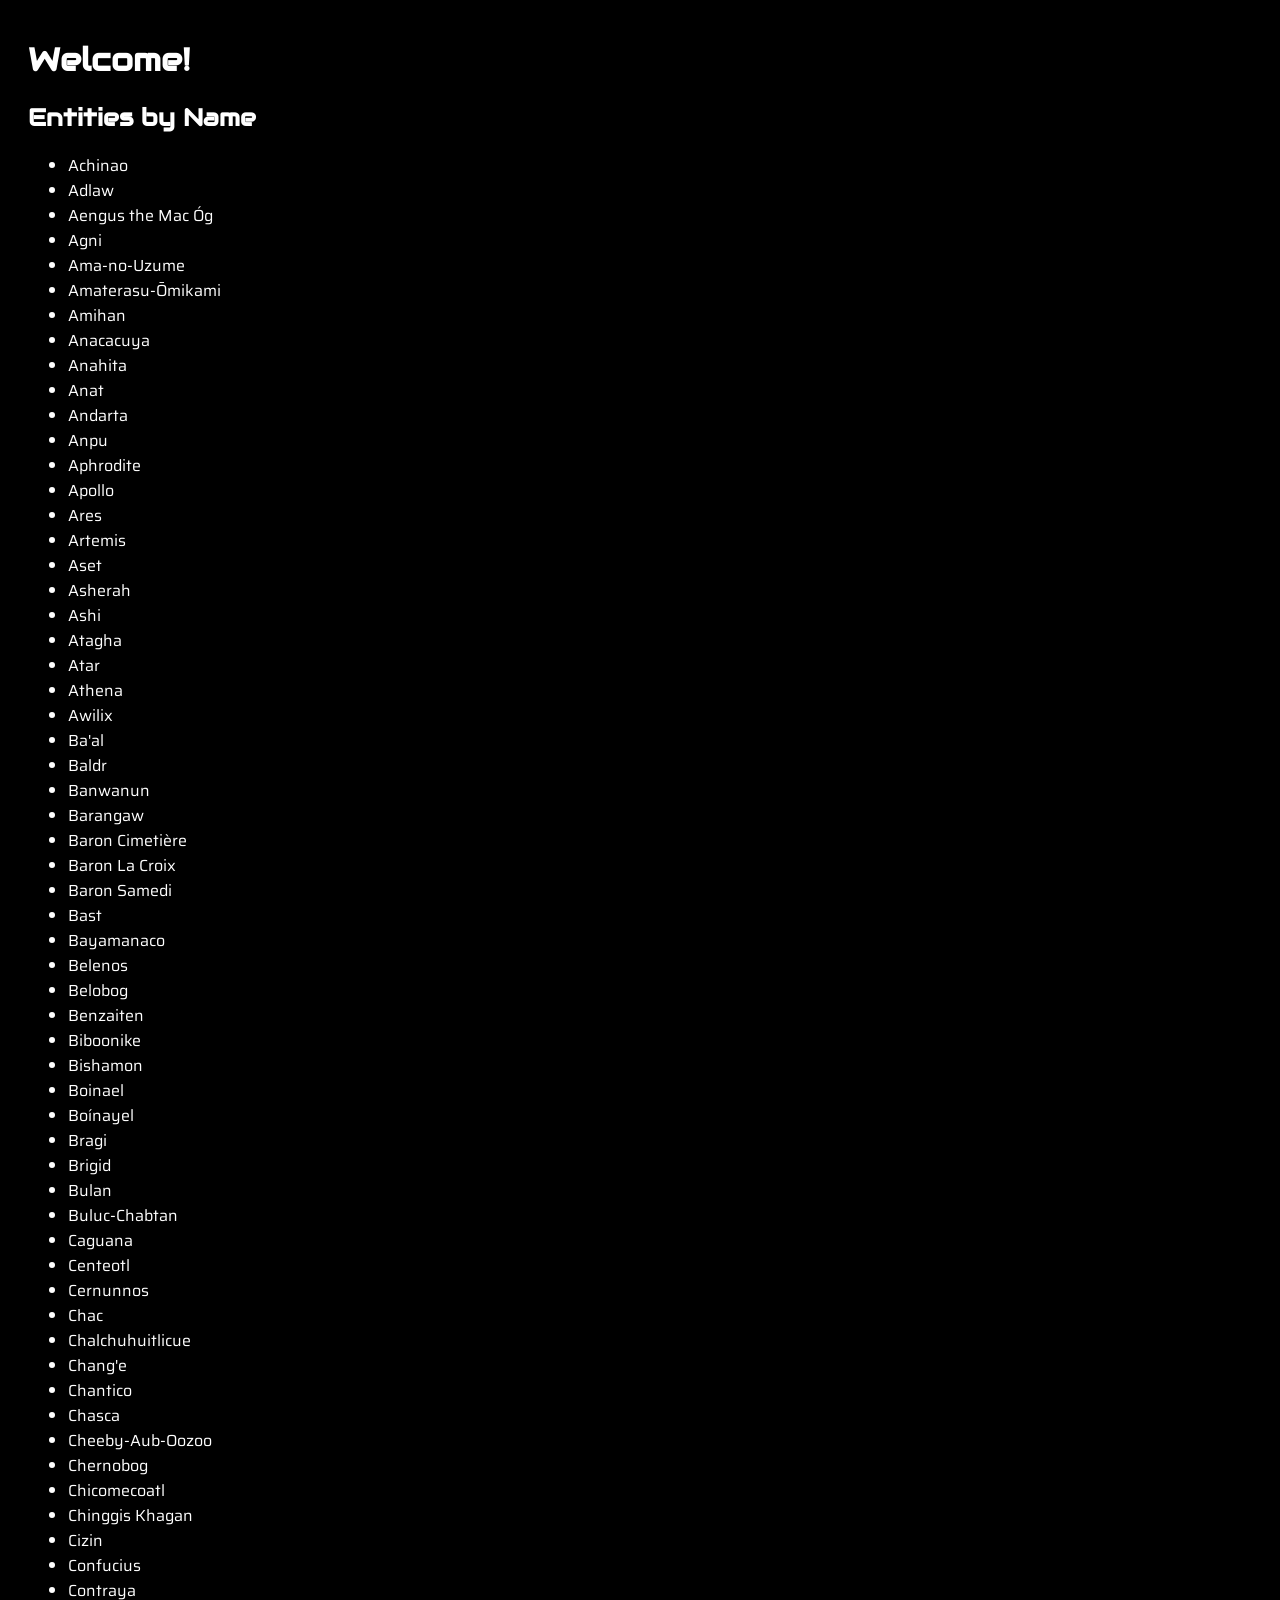
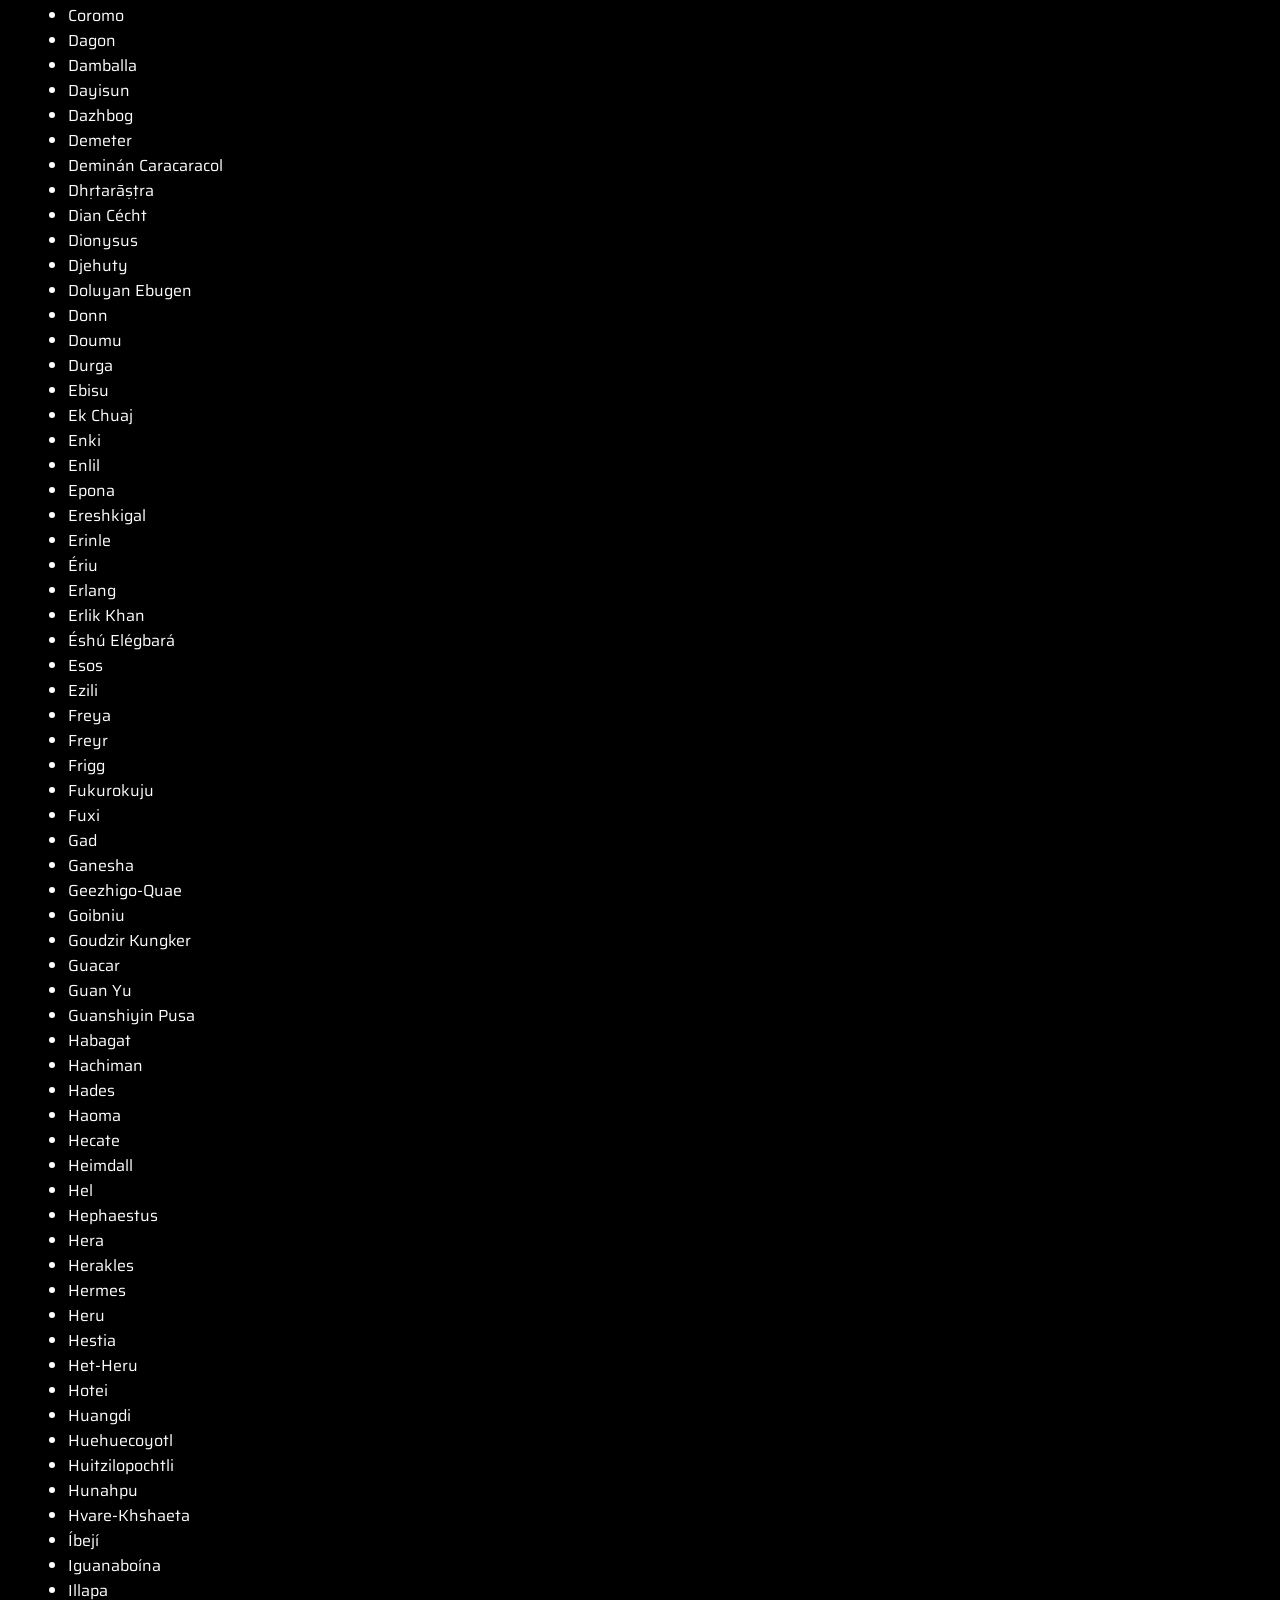
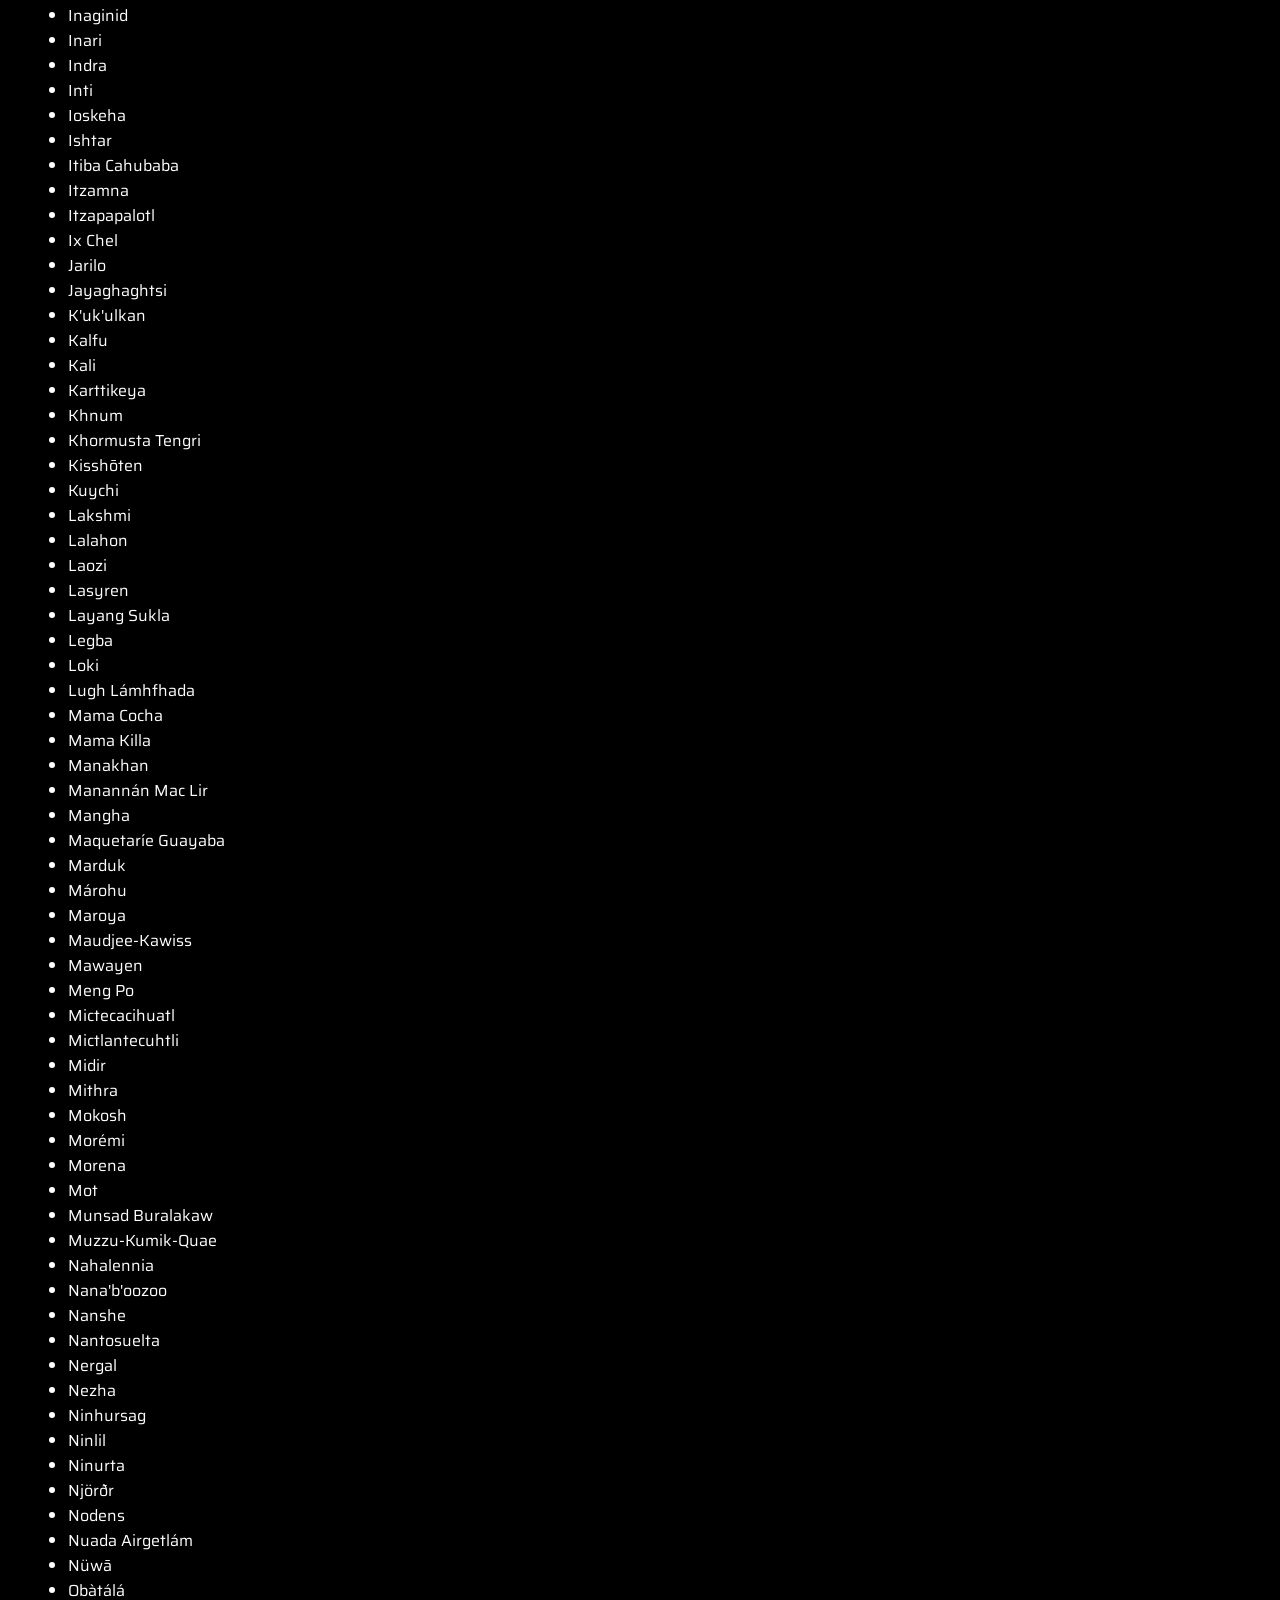
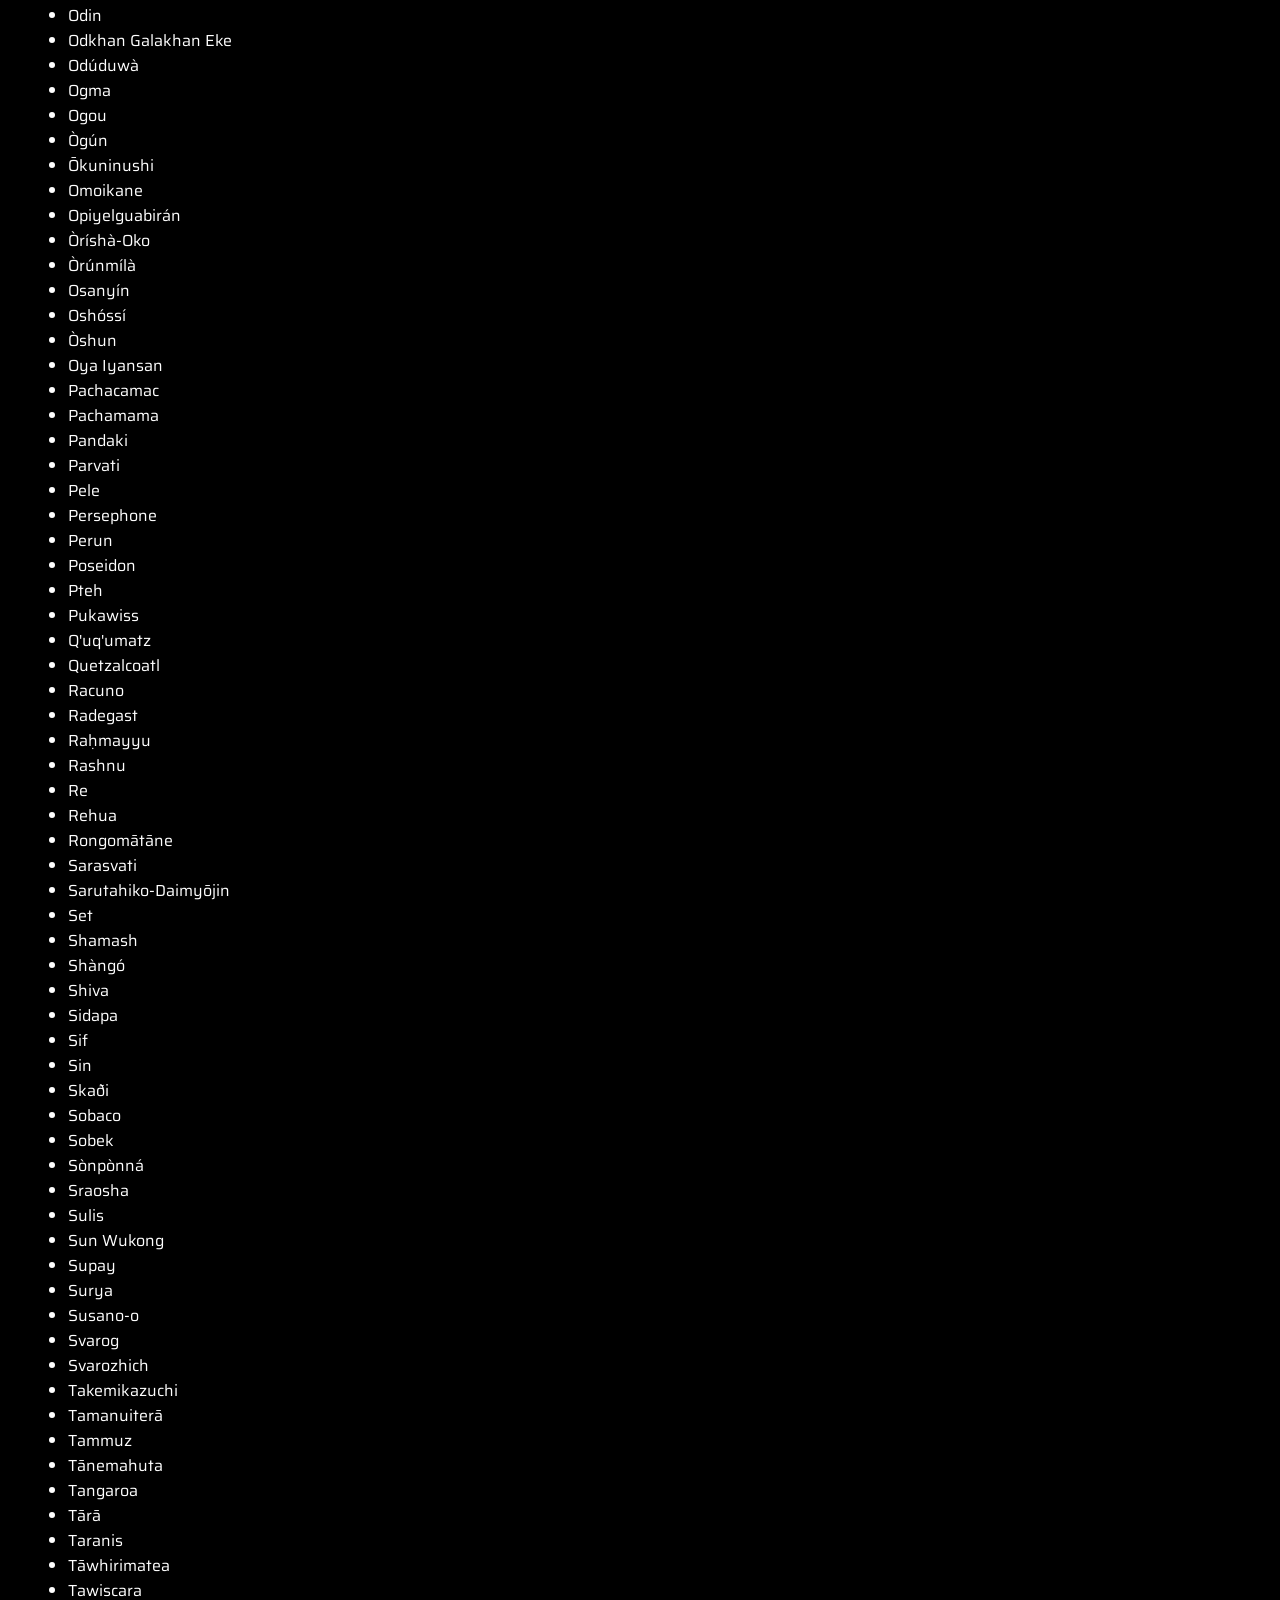
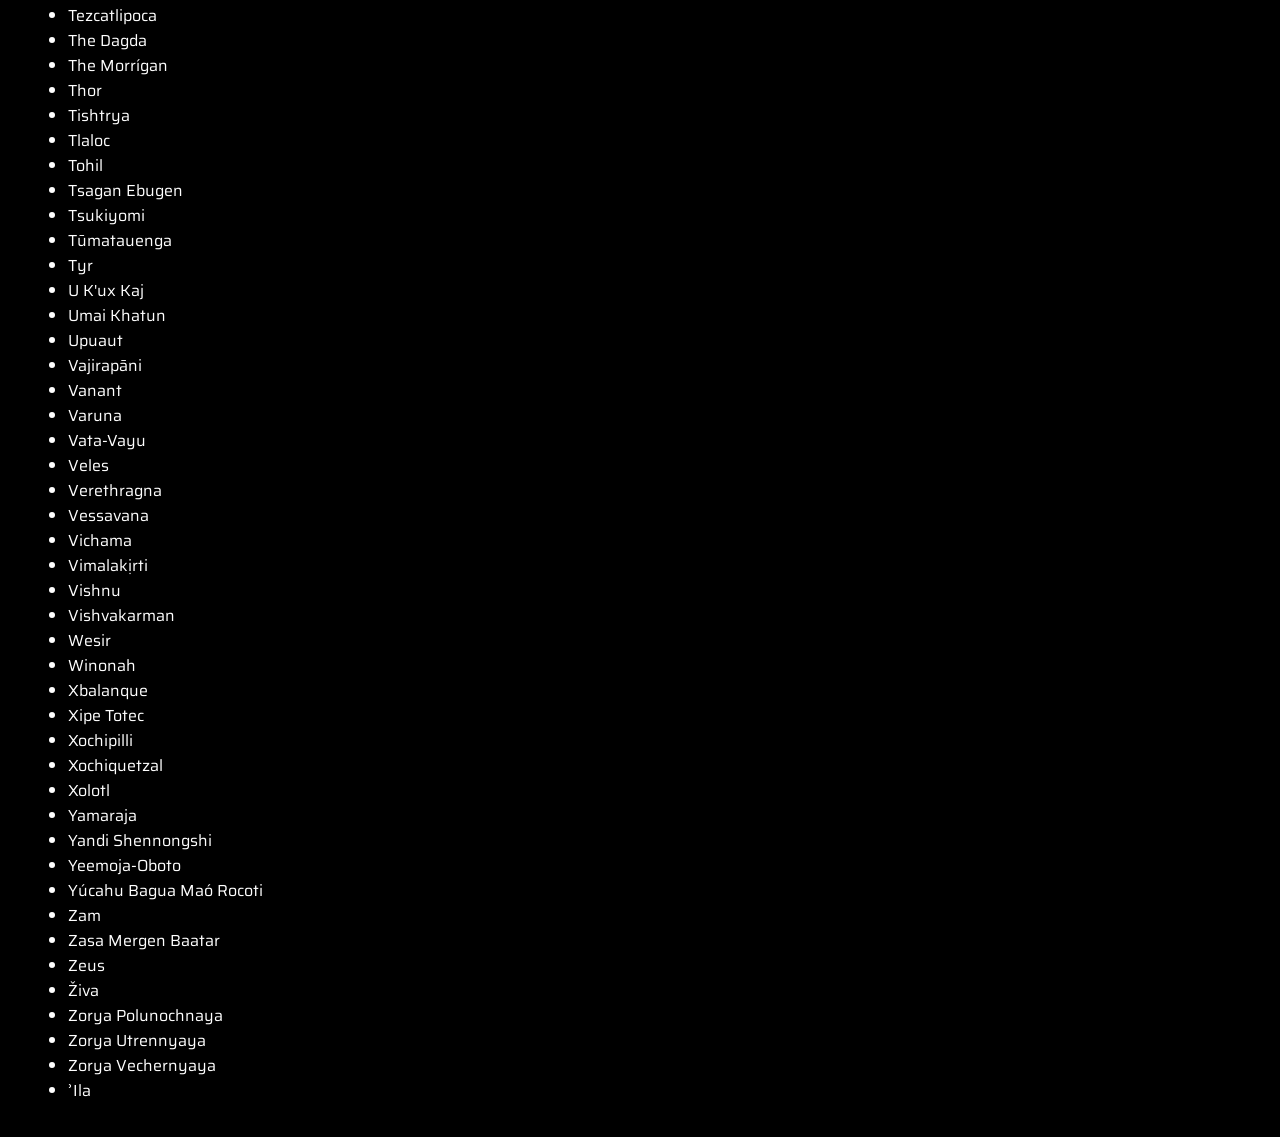
==== index.html @ d8a5d550 "Launch" ====
<!DOCTYPE html>
<html lang="en">

<head>
    <link rel="stylesheet" href="assets/css/styles.css">
    <meta charset="UTF-8">
    <meta name="viewport" content="width=device-width, initial-scale=1.0">
    <title>Example Wiki</title>
    <script type="module" src="assets/js/jquery.js"></script>
</head>

<body>
    <h1>Welcome!</h1>
    <h2>Entities by Name</h2>
    <ul id="nameList">Loading...</ul>
</body>
---- assets/css/styles.css ----
@import url('https://fonts.googleapis.com/css2?family=Audiowide&family=Saira:ital,wght@0,100..900;1,100..900&display=swap');

a {
  color: green;
}

a:hover {
  color: yellowgreen;
}

h1,
h2 {
  font-family: 'Audiowide', sans-serif;
}

body {
  background-color: black;
  color: white;
  font-family: 'Saira', sans-serif;
  padding: 10px 20px;
}

.tooltip {
  position: relative;
  display: inline;
  border-bottom: 1px dotted white;
  cursor: pointer;
}

.tooltiptext {
  visibility: hidden;
  width: 130px;
  background-color: black;
  color: white;
  text-align: center;
  padding: 5px 0;
  border-radius: 6px;
  position: absolute;
  z-index: 1;
}

.tooltip:hover .tooltiptext {
  visibility: visible;
}
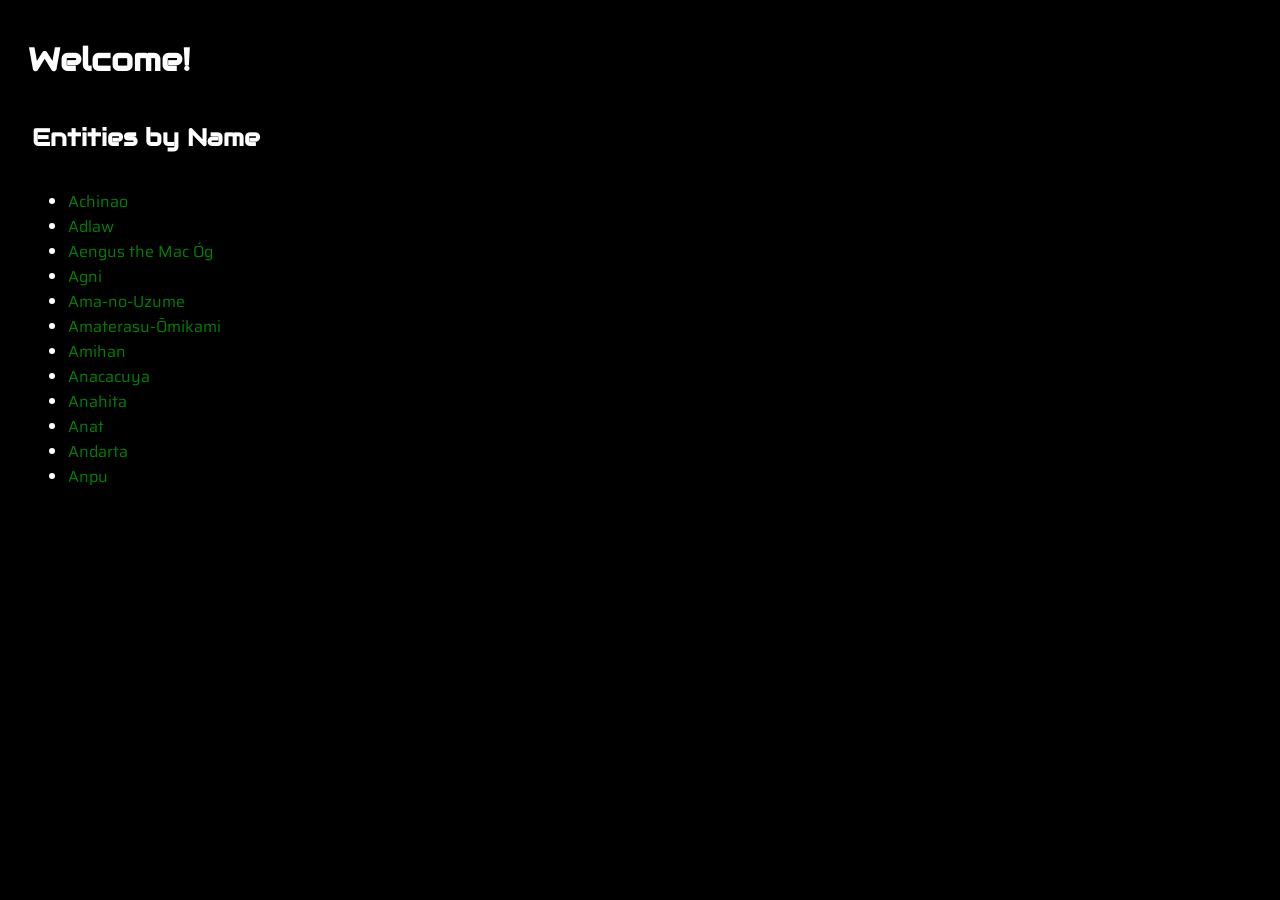
==== commit 6a1d1cd6: "a" ====
--- a/index.html
+++ b/index.html
@@ -2,15 +2,23 @@
 <html lang="en">
 
 <head>
-    <link rel="stylesheet" href="assets/css/styles.css">
+    <link rel="stylesheet" href="../assets/css/styles.css">
+    <link rel="stylesheet" href="https://cloudflare.com" crossorigin="anonymous" referrerpolicy="no-referrer" />
     <meta charset="UTF-8">
     <meta name="viewport" content="width=device-width, initial-scale=1.0">
     <title>Example Wiki</title>
-    <script type="module" src="assets/js/jquery.js"></script>
+    <script type="module" src="../assets/js/jquery.js"></script>
 </head>
 
 <body>
-    <h1>Welcome!</h1>
-    <h2>Entities by Name</h2>
-    <ul id="nameList">Loading...</ul>
+    <div>
+        <h1>Welcome!</h1>
+    </div>
+
+    <div class="flex-container">
+        <div class="scrollable-list">
+            <h2>Entities by Name</h2>
+            <ul id="name-list">Loading...</ul>
+        </div>
+    </div>
 </body>
--- a/assets/css/styles.css
+++ b/assets/css/styles.css
@@ -2,6 +2,7 @@
 
 a {
   color: green;
+  text-decoration: none;
 }
 
 a:hover {
@@ -19,6 +20,8 @@
   font-family: 'Saira', sans-serif;
   padding: 10px 20px;
 }
+
+/* Tooltip */
 
 .tooltip {
   position: relative;
@@ -41,4 +44,28 @@
 
 .tooltip:hover .tooltiptext {
   visibility: visible;
+}
+
+/* Scrollable Lists */
+
+.scrollable-list {
+  display: flex;
+  flex-direction: column;
+  height: 400px;
+}
+
+.scrollable-list h2 {
+  text-align: center;
+}
+
+.scrollable-list ul {
+  overflow-x: auto;
+  scrollbar-color: gray transparent;
+  scrollbar-width: thin;
+}
+
+/* Basic */
+
+.flex-container {
+  display: flex;
 }
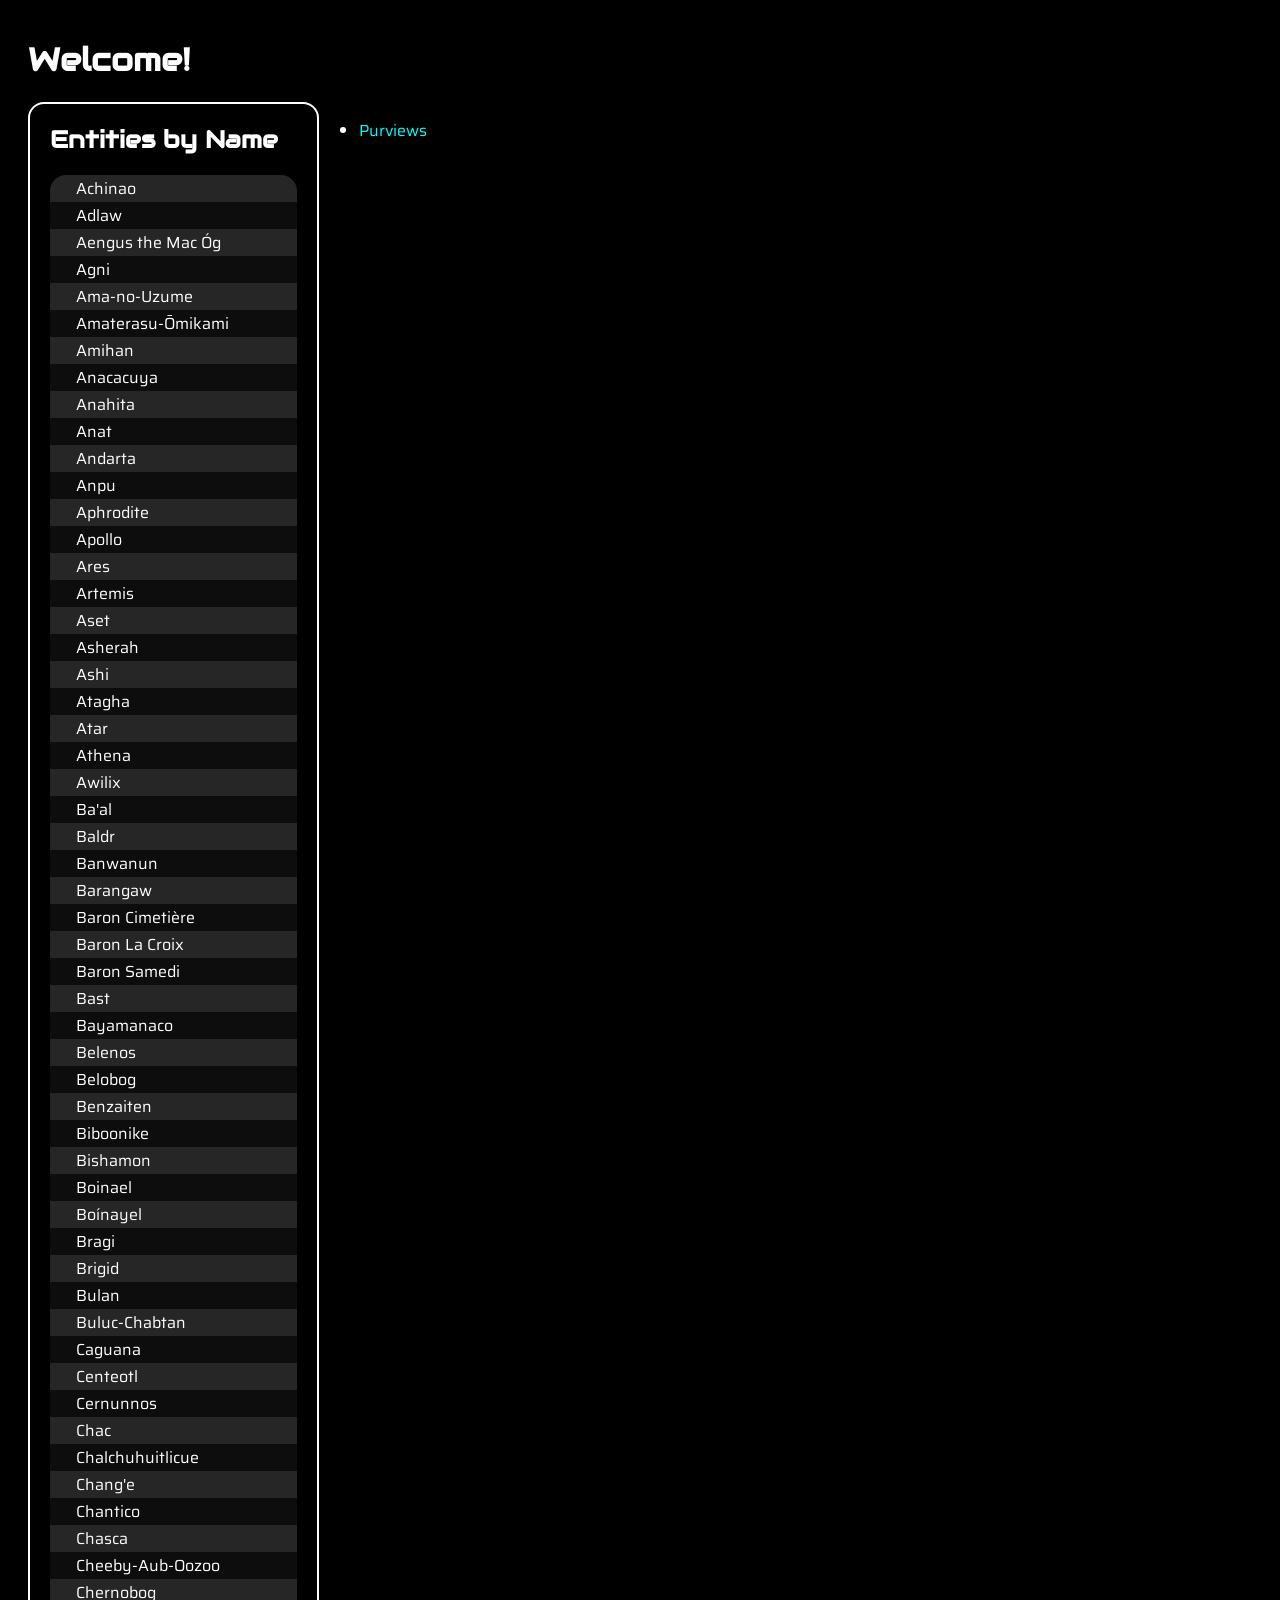
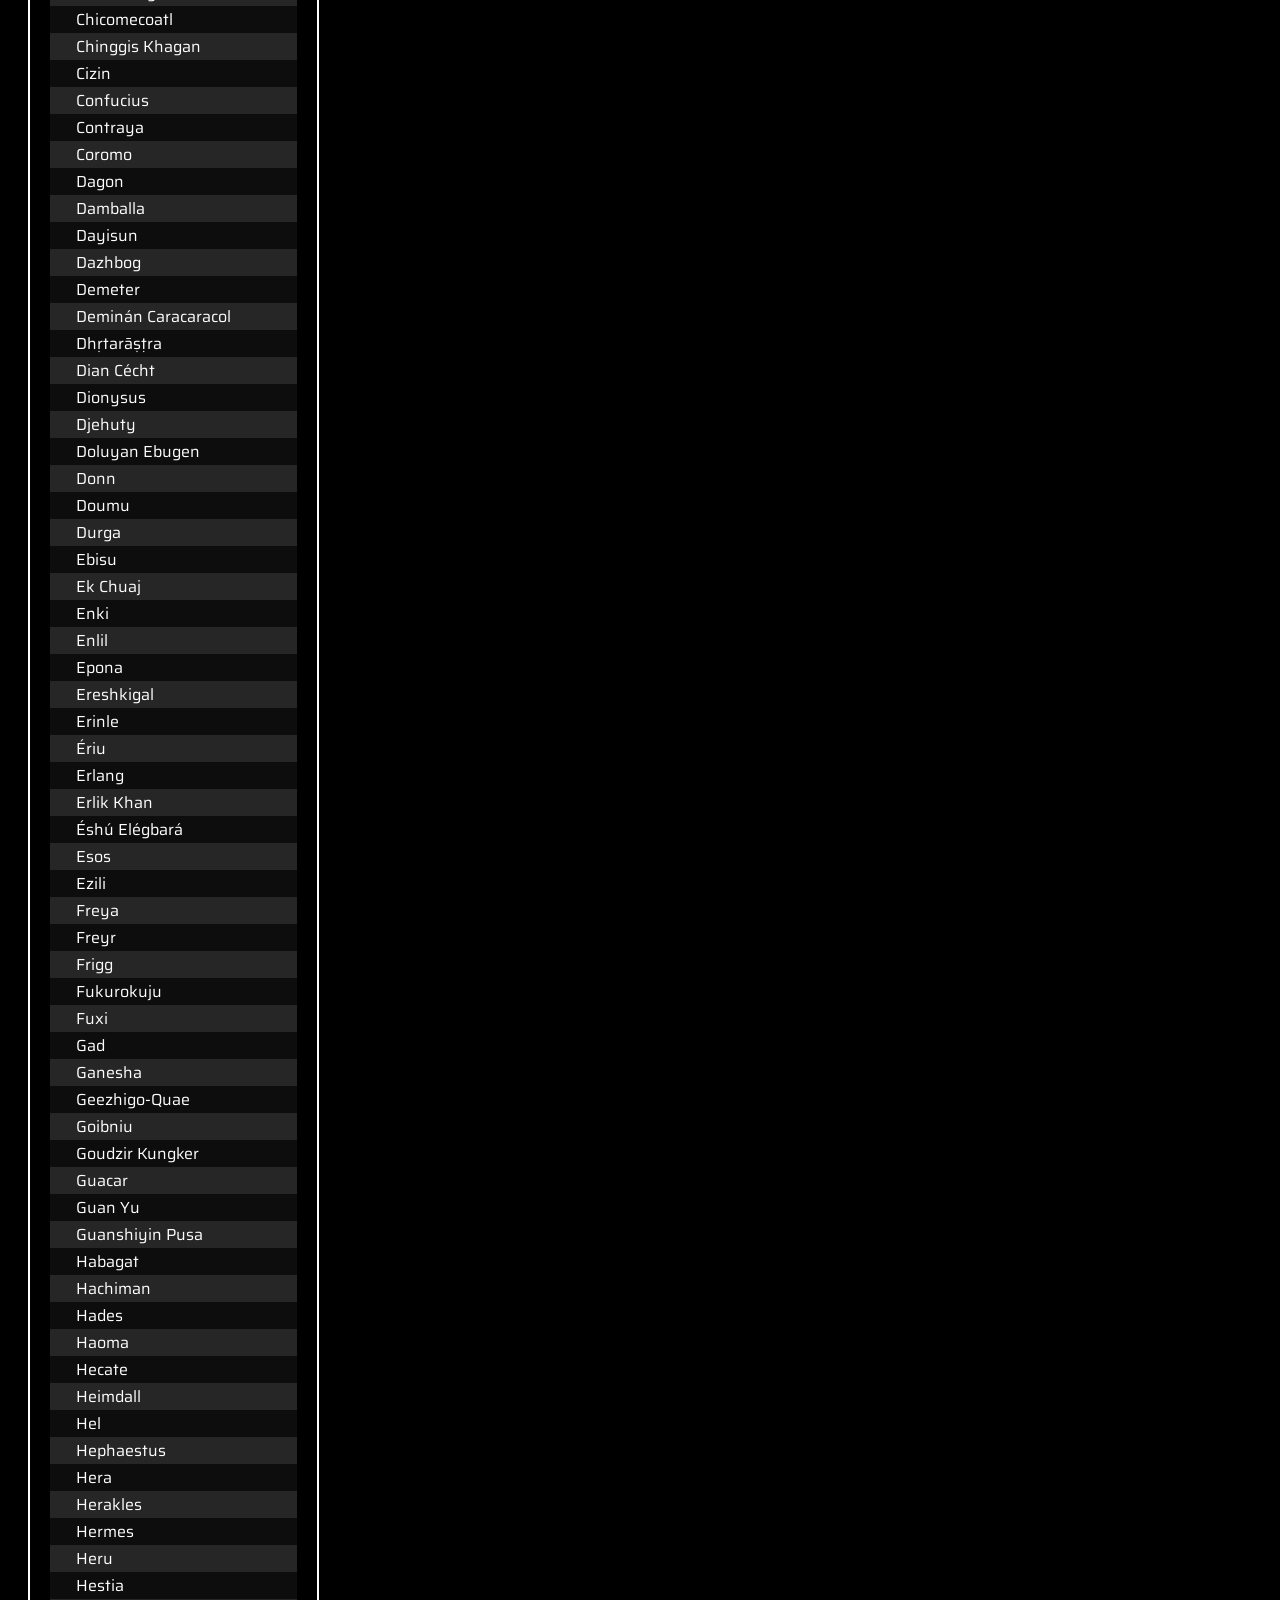
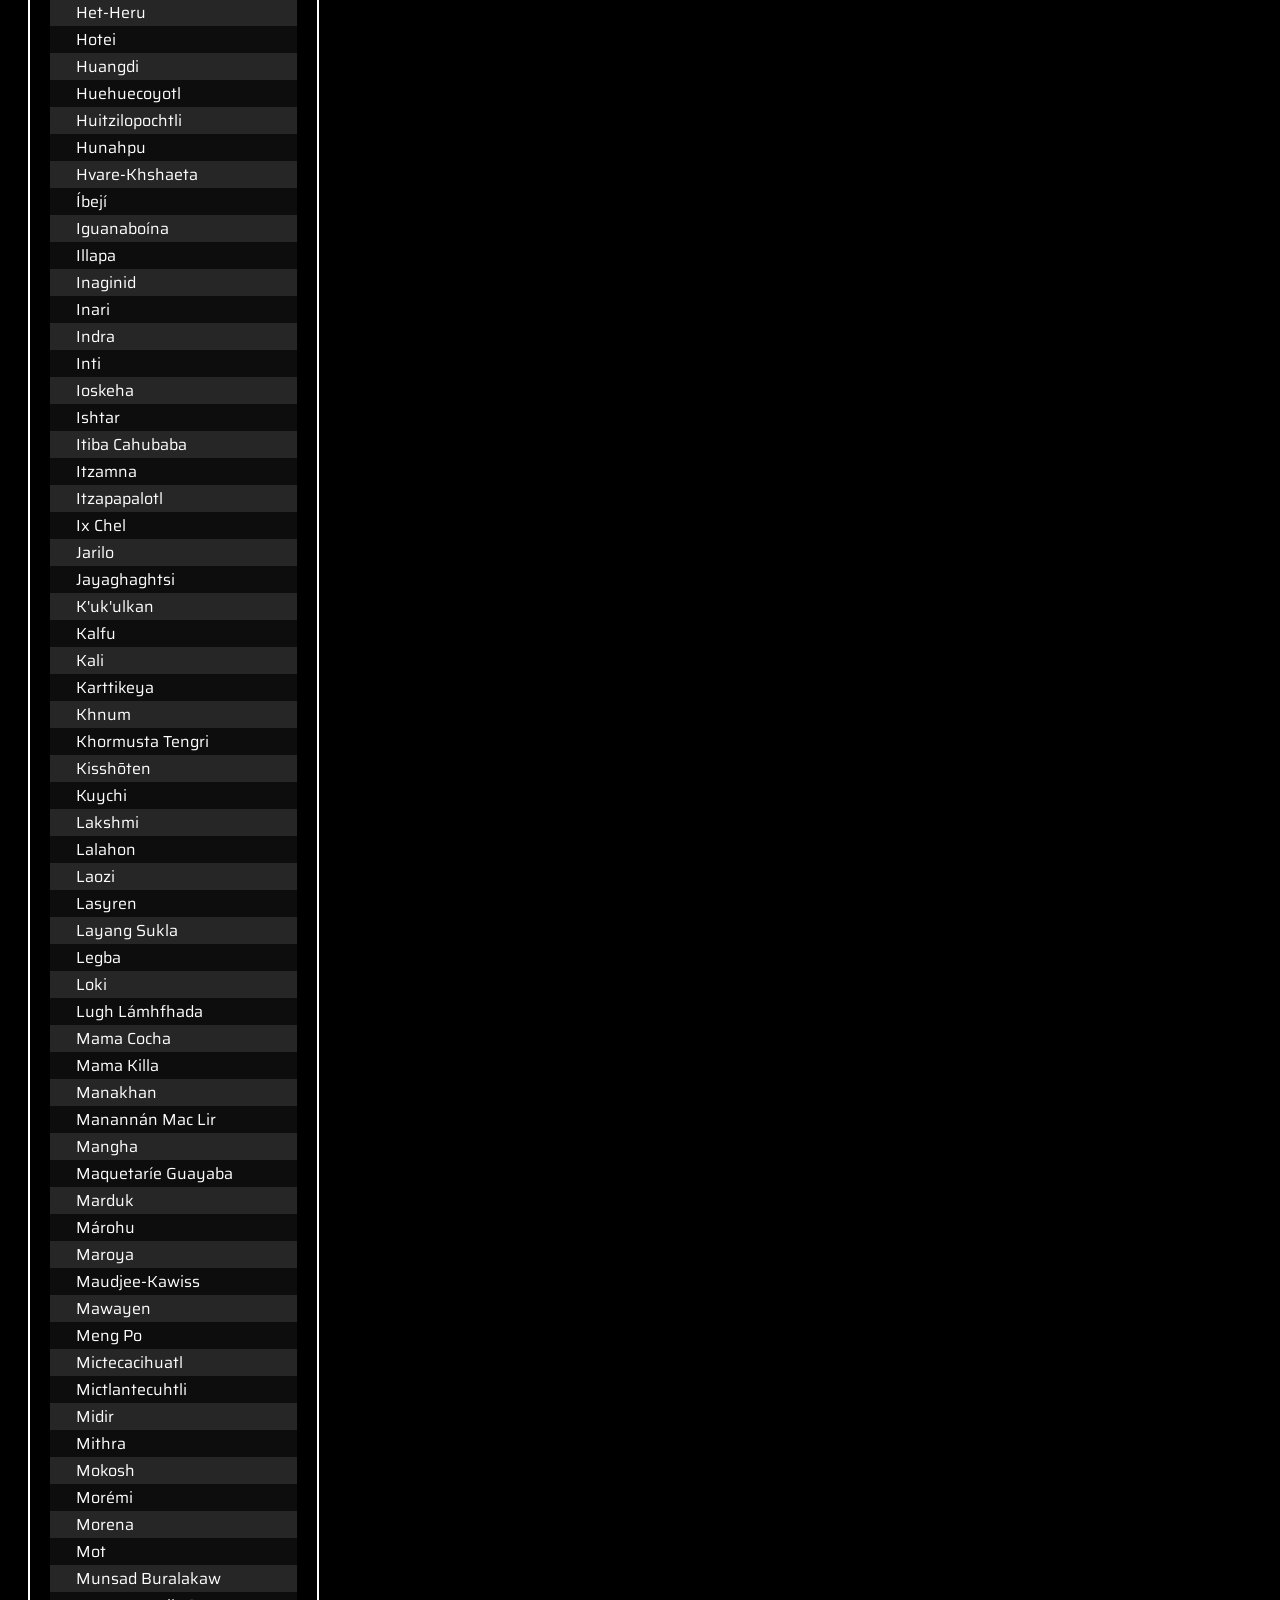
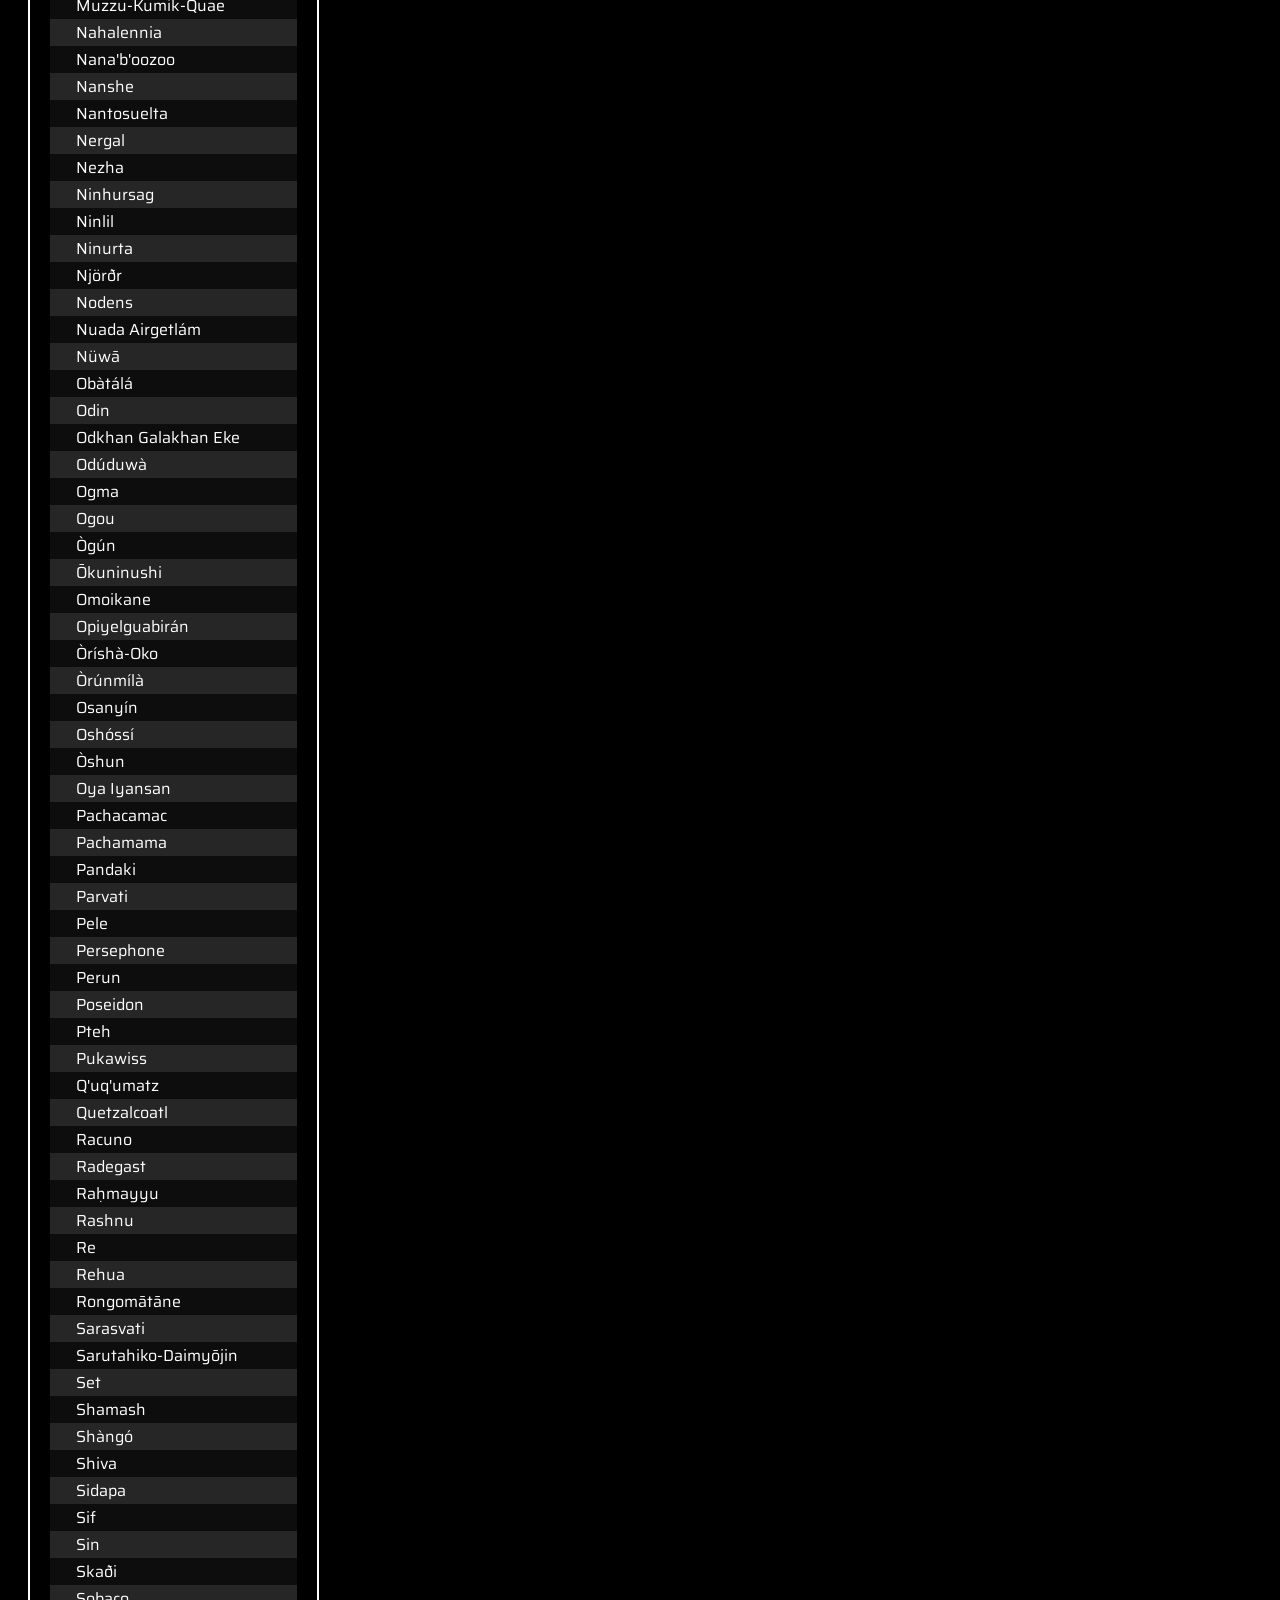
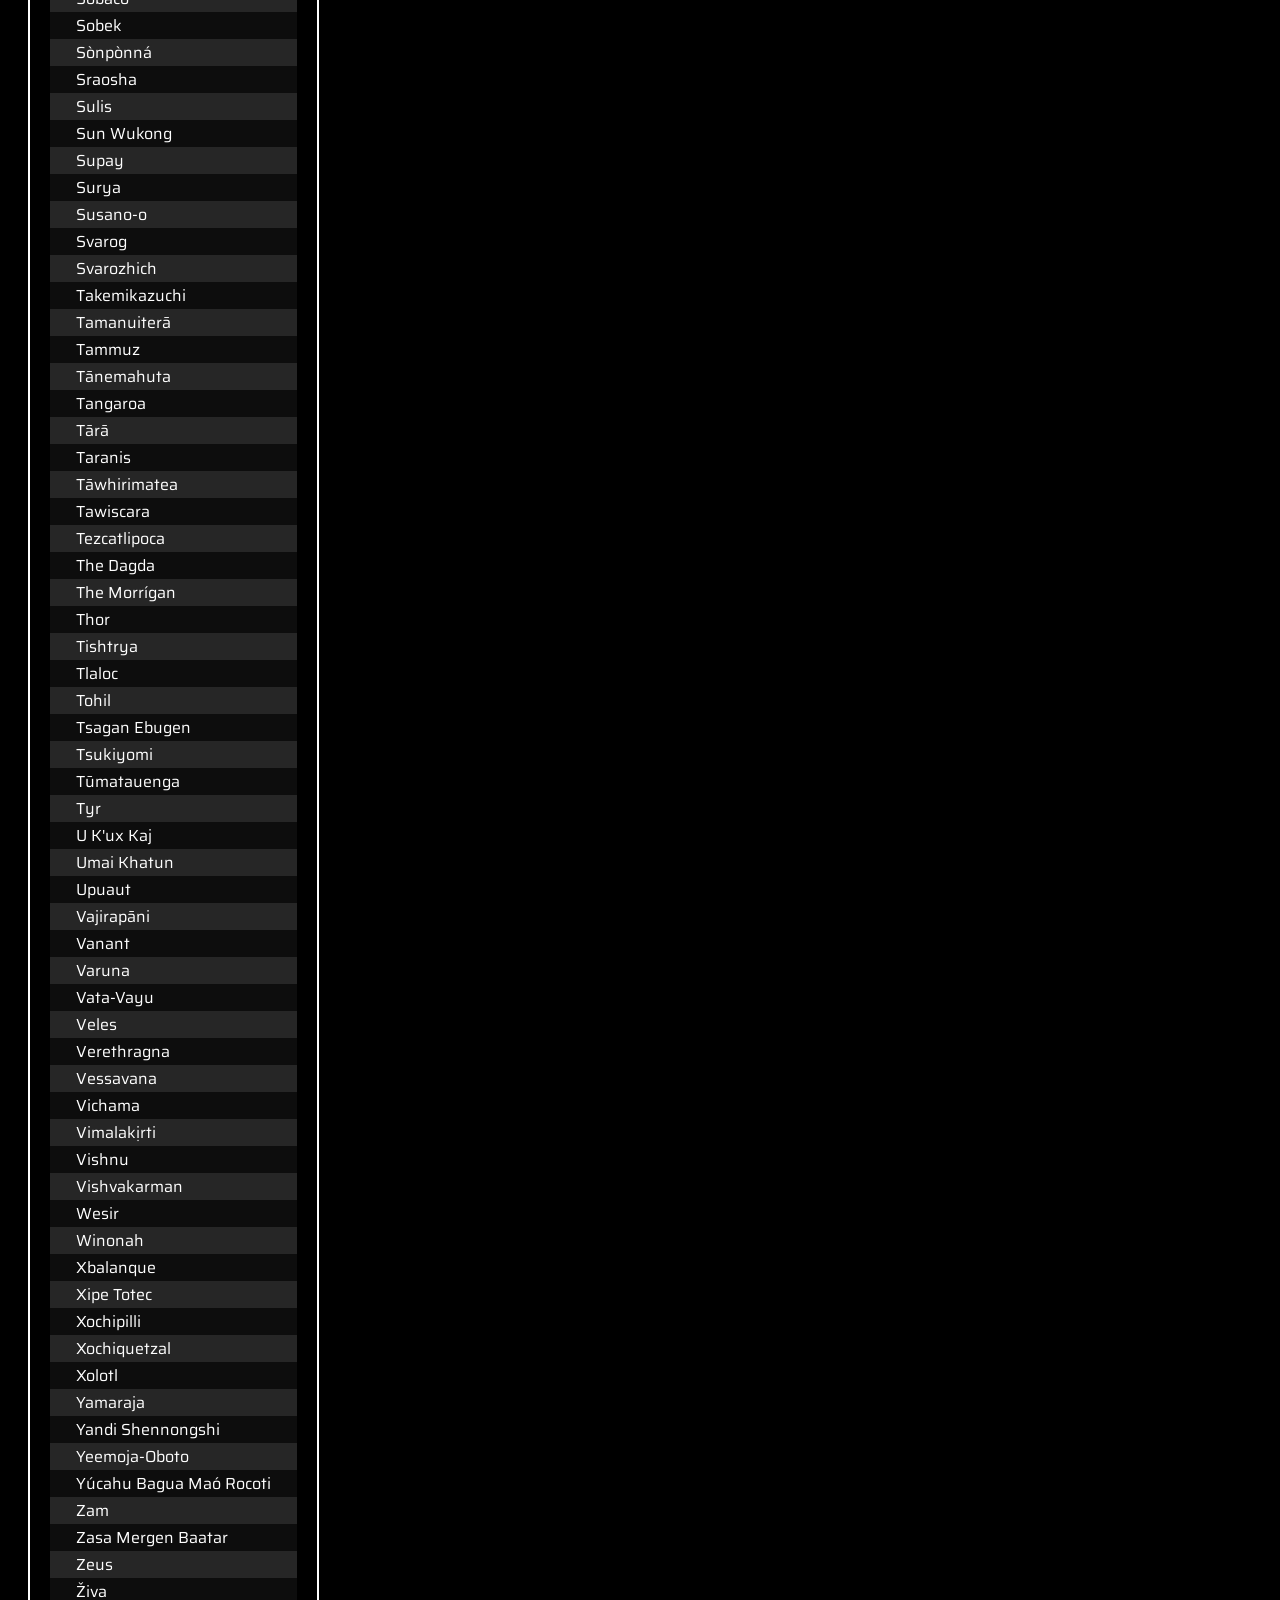
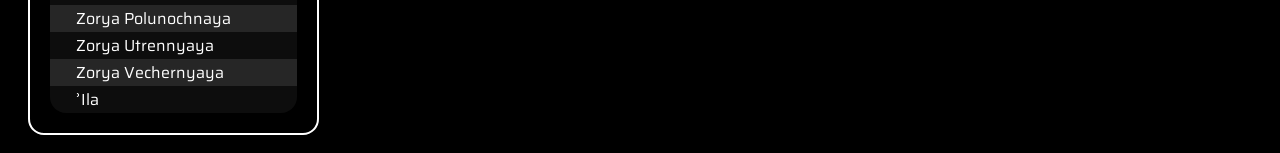
==== commit 547bd2ad: "Update" ====
--- a/index.html
+++ b/index.html
@@ -2,12 +2,12 @@
 <html lang="en">
 
 <head>
-    <link rel="stylesheet" href="../assets/css/styles.css">
+    <link rel="stylesheet" href="./assets/css/styles.css">
     <link rel="stylesheet" href="https://cloudflare.com" crossorigin="anonymous" referrerpolicy="no-referrer" />
     <meta charset="UTF-8">
     <meta name="viewport" content="width=device-width, initial-scale=1.0">
     <title>Example Wiki</title>
-    <script type="module" src="../assets/js/jquery.js"></script>
+    <script type="module" src="./assets/js/index.js"></script>
 </head>
 
 <body>
@@ -16,9 +16,12 @@
     </div>
 
     <div class="flex-container">
-        <div class="scrollable-list">
+        <div class="list-container">
             <h2>Entities by Name</h2>
-            <ul id="name-list">Loading...</ul>
+            <div id="name-list" class="grid-container">Loading...</div>
         </div>
+        <ul>
+            <li><a href="./pages/purviewpage.html">Purviews</a></li>
+        </ul>
     </div>
 </body>
--- a/assets/css/styles.css
+++ b/assets/css/styles.css
@@ -1,7 +1,7 @@
 @import url('https://fonts.googleapis.com/css2?family=Audiowide&family=Saira:ital,wght@0,100..900;1,100..900&display=swap');
 
 a {
-  color: green;
+  color: rgba(0, 255, 255, 1);
   text-decoration: none;
 }
 
@@ -46,26 +46,119 @@
   visibility: visible;
 }
 
-/* Scrollable Lists */
+/* Styled Containers */
 
-.scrollable-list {
+.list-container {
+  border: 2px solid white;
+  border-radius: 16px;
   display: flex;
   flex-direction: column;
-  height: 400px;
+  padding: 0px 20px;
 }
 
-.scrollable-list h2 {
-  text-align: center;
+.list-container h2 {
+  margin-bottom: 0px!important;
 }
 
-.scrollable-list ul {
-  overflow-x: auto;
-  scrollbar-color: gray transparent;
-  scrollbar-width: thin;
+.list-container div {
+  border-radius: 16px;
+  overflow: hidden;
+  padding-inline-start: 0px!important;
+  margin: 20px 0px;
+}
+
+.list-container form {
+  padding: 0px 20px;
+  text-align: left;
+  text-decoration: none;
+  transition: box-shadow 0.25s ease-out;
+}
+
+.list-container form > button {
+  border: none;
+  background-color: transparent;
+  color: inherit;
+  font-family: inherit;
+  font-size: inherit;
+}
+
+.list-container form:hover {
+  box-shadow: inset 0 0 0 100px rgba(0, 255, 255, 0.2);
+  color: rgba(0, 255, 255, 1);
+}
+
+.list-container form:nth-child(odd) {
+  background-color: rgba(255,255,255,0.15);
+}
+
+.list-container form:nth-child(even) {
+  background-color: rgba(255,255,255,0.05);
+}
+
+
+/* Wiki Tags */
+
+.wiki-tag {
+  background-color: rgba(255,255,255,0.15);
+  border: 2px solid white;
+  border-radius: 16px;
+  margin: 0px 2px;
+  padding: 2px 8px;
+}
+
+.wiki-tag .reveal-info {
+  position: absolute;
+}
+
+.reveal-info {
+  background-color: gray;
+  visibility: hidden;
+  position: absolute;
+  z-index: 1;
+}
+
+.wiki-tag:hover .reveal-info {
+  visibility: visible;
 }
 
 /* Basic */
 
 .flex-container {
   display: flex;
+}
+
+.flex-column {
+  flex-direction: column;
+}
+
+.flex-row {
+  flex-direction: row;
+}
+
+.grid-container {
+  display: grid;
+}
+
+.grid-item {
+  padding-right: 10px;
+}
+
+.two-grid-col {
+  grid-template-columns: 1fr 1fr;
+}
+
+.no-dot {
+  list-style-type: none;
+}
+
+.full-rounded {
+  border-radius: 16px;
+}
+
+.left-rounded {
+  border-radius: 16px 0px 0px 16px;
+}
+
+.right-rounded {
+  border-radius: 0px 16px 16px 0px;
 }
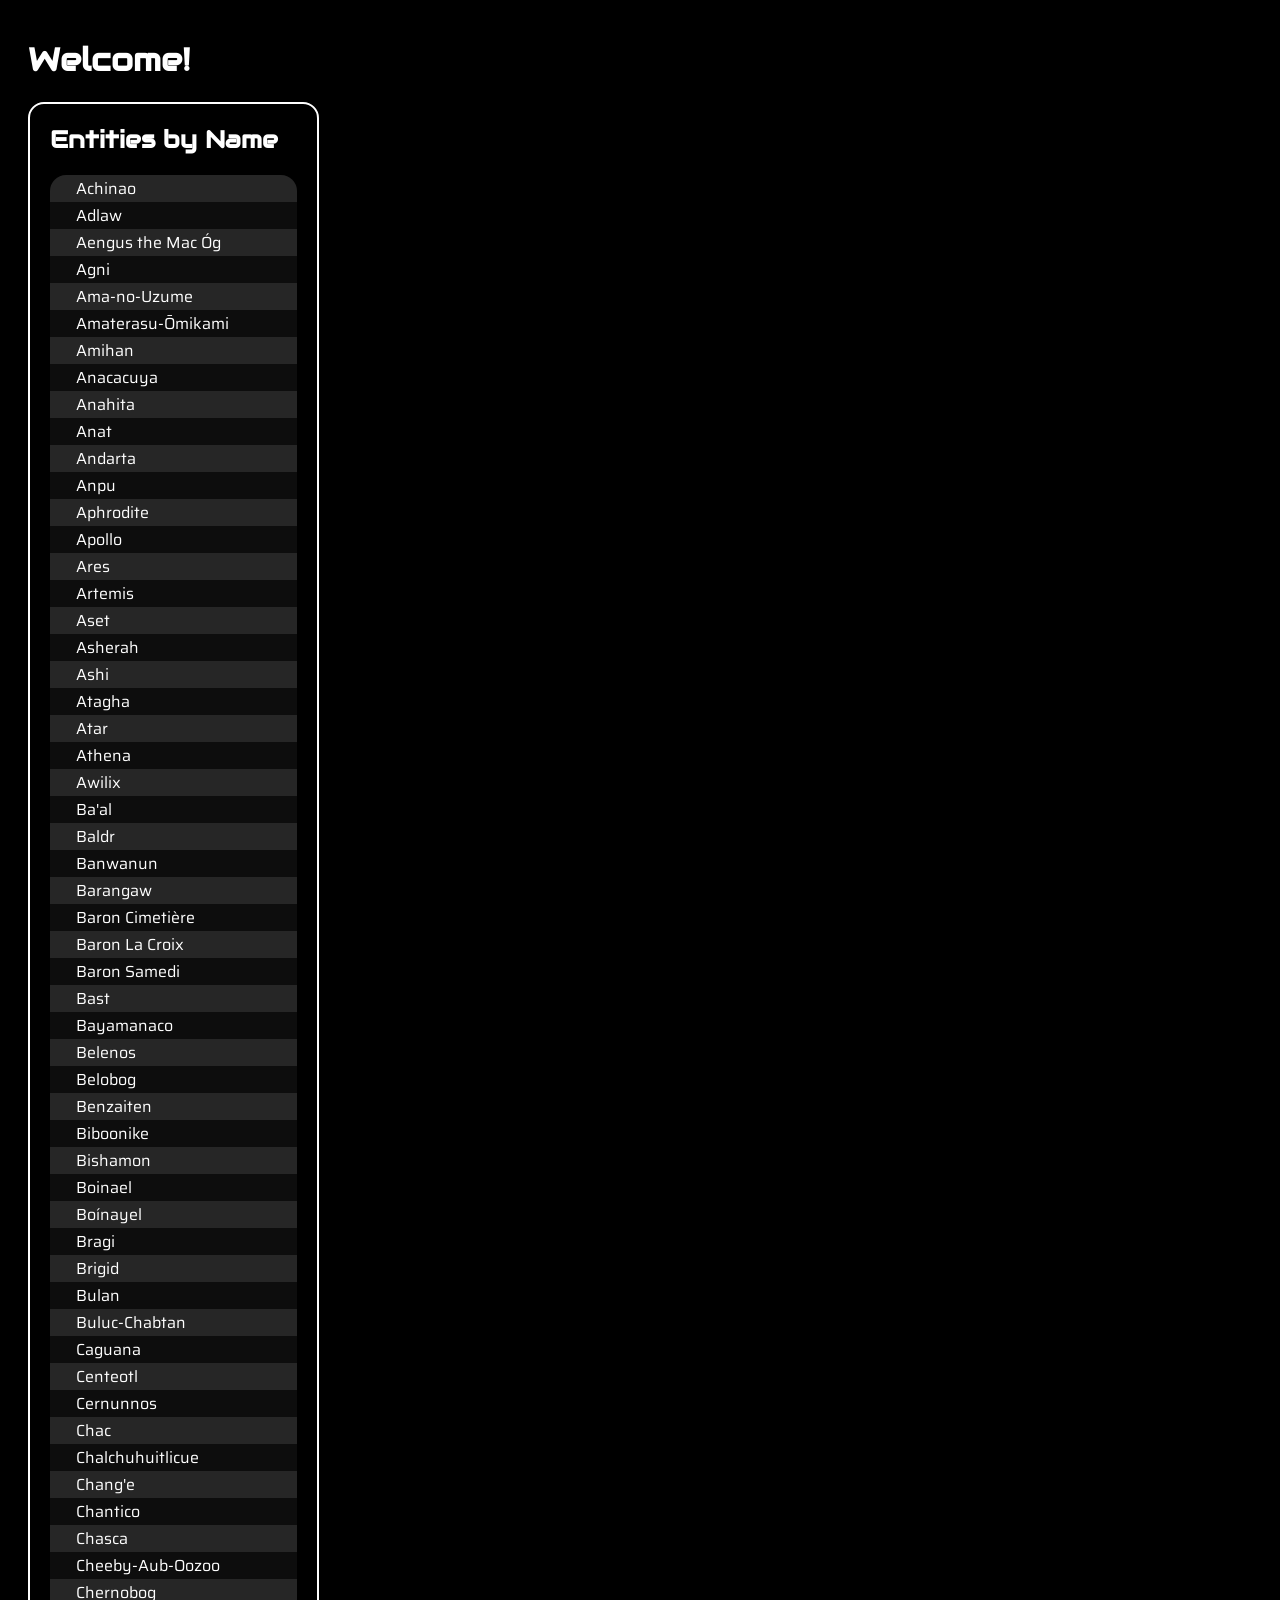
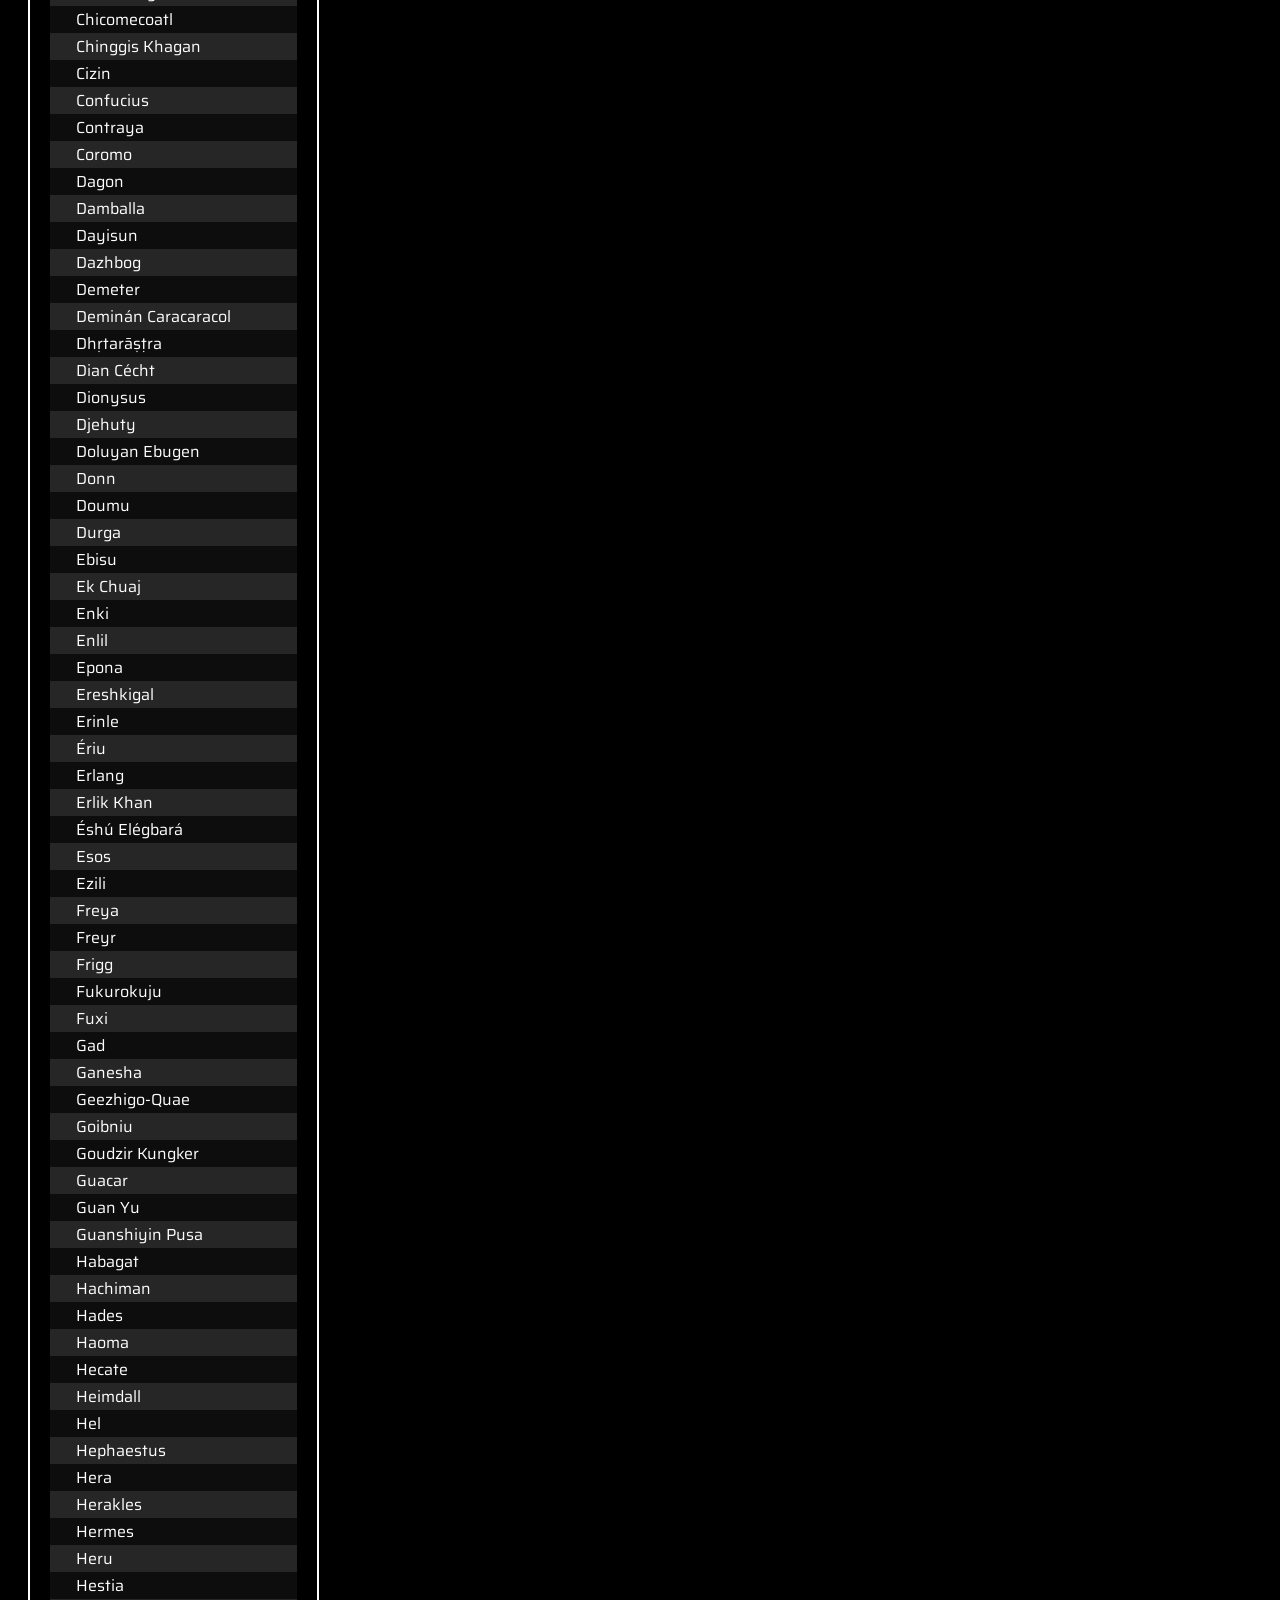
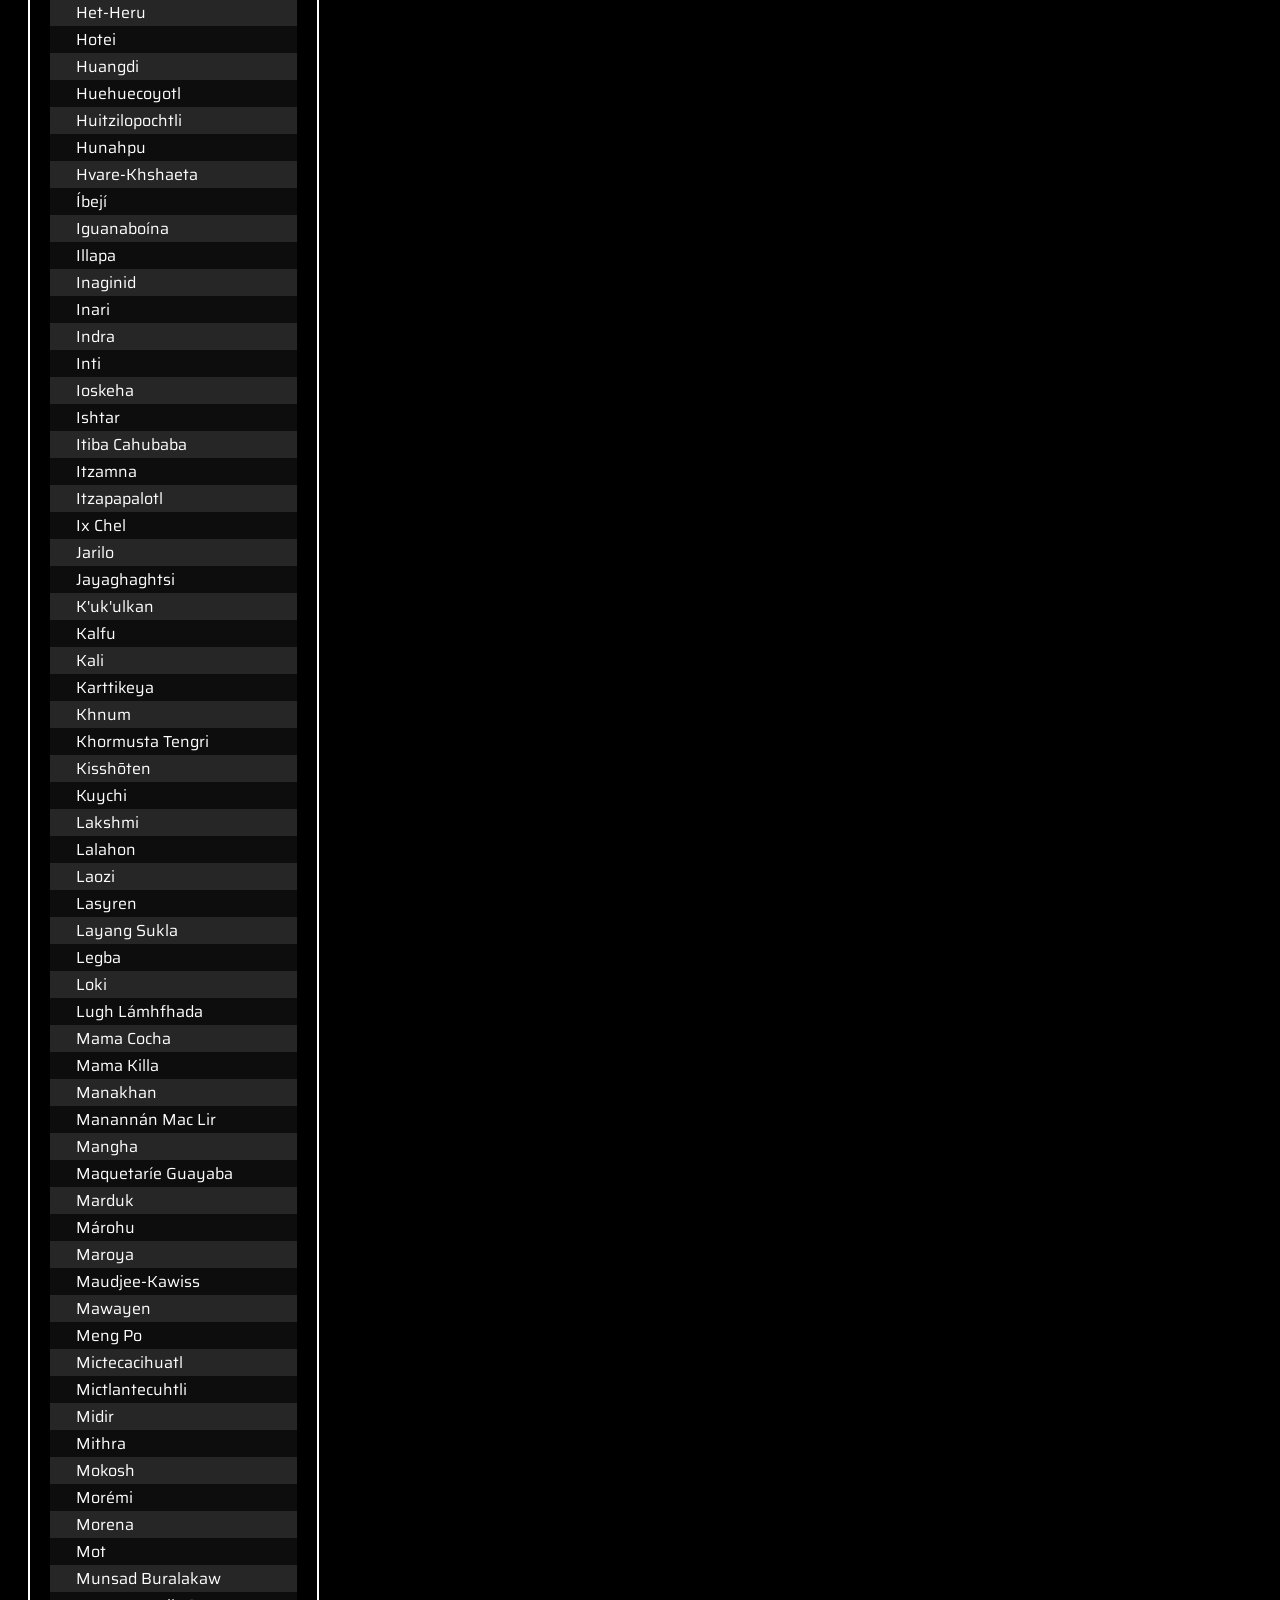
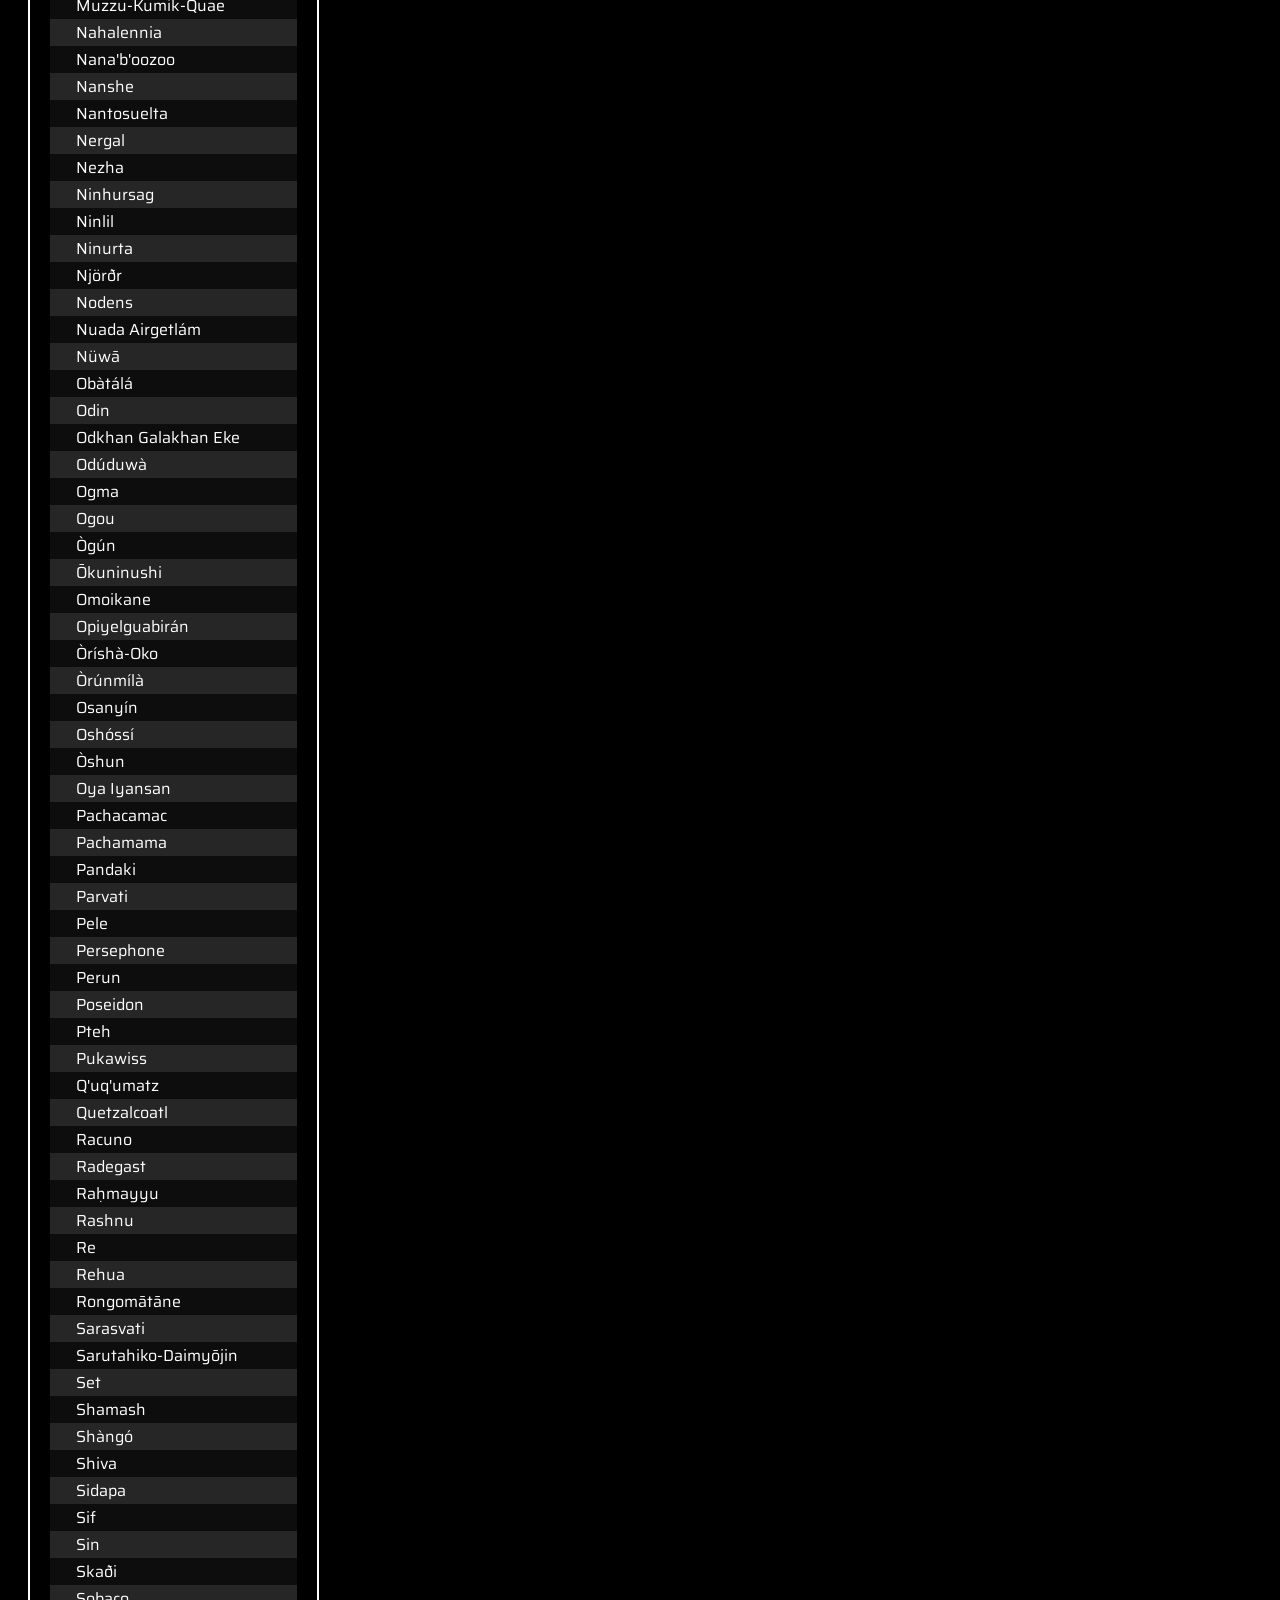
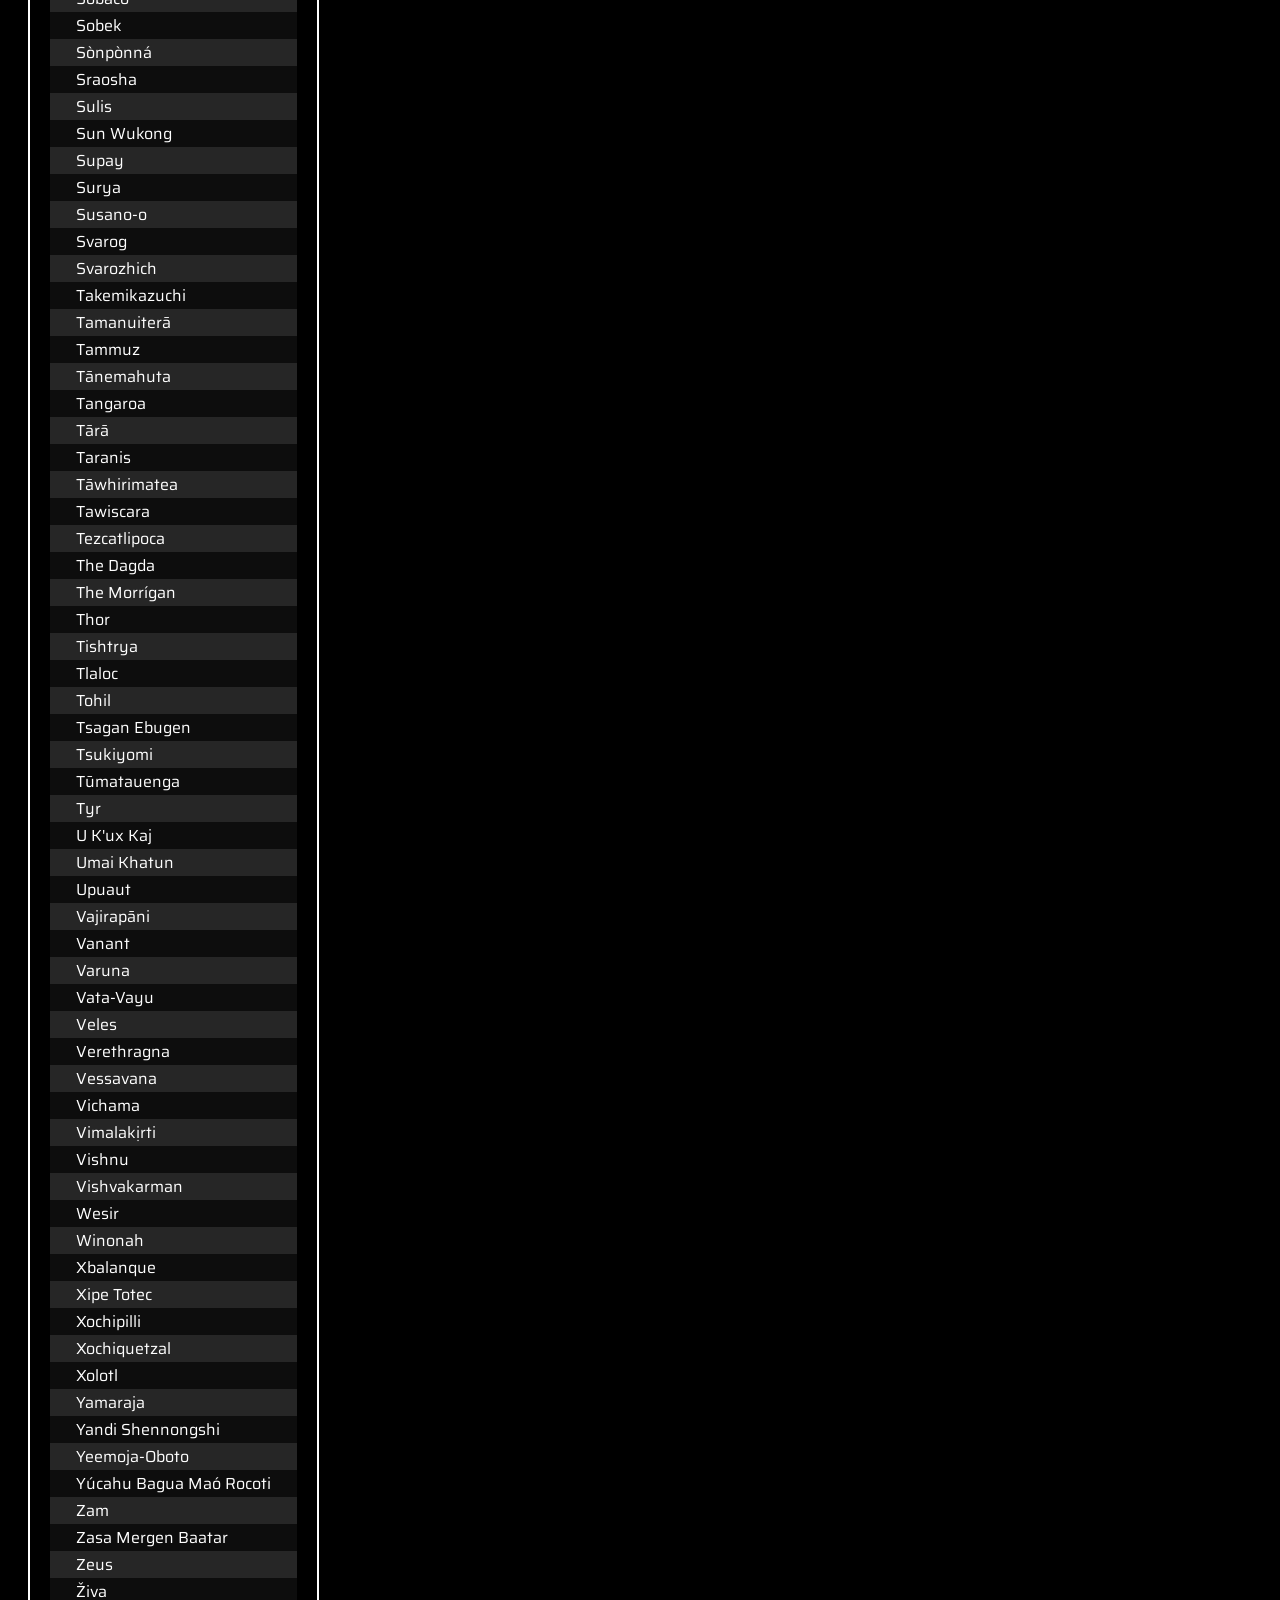
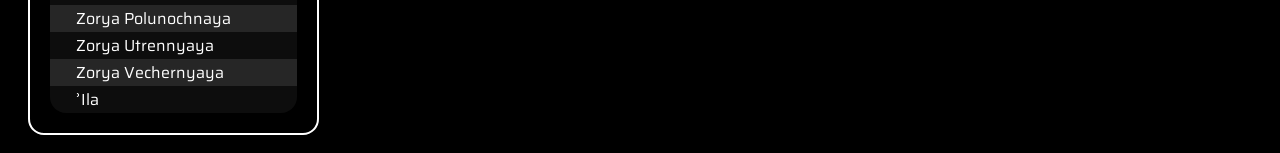
==== commit 819070b3: "Update" ====
--- a/index.html
+++ b/index.html
@@ -20,8 +20,8 @@
             <h2>Entities by Name</h2>
             <div id="name-list" class="grid-container">Loading...</div>
         </div>
-        <ul>
+        <!-- <ul>
             <li><a href="./pages/purviewpage.html">Purviews</a></li>
-        </ul>
+        </ul> -->
     </div>
 </body>
--- a/assets/css/styles.css
+++ b/assets/css/styles.css
@@ -63,18 +63,18 @@
 .list-container div {
   border-radius: 16px;
   overflow: hidden;
-  padding-inline-start: 0px!important;
   margin: 20px 0px;
 }
 
-.list-container form {
+.list-container a {
+  color: inherit;
   padding: 0px 20px;
   text-align: left;
   text-decoration: none;
   transition: box-shadow 0.25s ease-out;
 }
 
-.list-container form > button {
+.list-container a > button {
   border: none;
   background-color: transparent;
   color: inherit;
@@ -82,16 +82,17 @@
   font-size: inherit;
 }
 
-.list-container form:hover {
+.list-container a:hover {
   box-shadow: inset 0 0 0 100px rgba(0, 255, 255, 0.2);
   color: rgba(0, 255, 255, 1);
+  cursor: pointer;
 }
 
-.list-container form:nth-child(odd) {
+.list-container a:nth-child(odd) {
   background-color: rgba(255,255,255,0.15);
 }
 
-.list-container form:nth-child(even) {
+.list-container a:nth-child(even) {
   background-color: rgba(255,255,255,0.05);
 }
 
@@ -139,12 +140,10 @@
   display: grid;
 }
 
-.grid-item {
-  padding-right: 10px;
-}
-
 .two-grid-col {
-  grid-template-columns: 1fr 1fr;
+  grid-template-columns: minmax(120px, auto) 1fr;
+  text-align: left;
+  height: fit-content;
 }
 
 .no-dot {
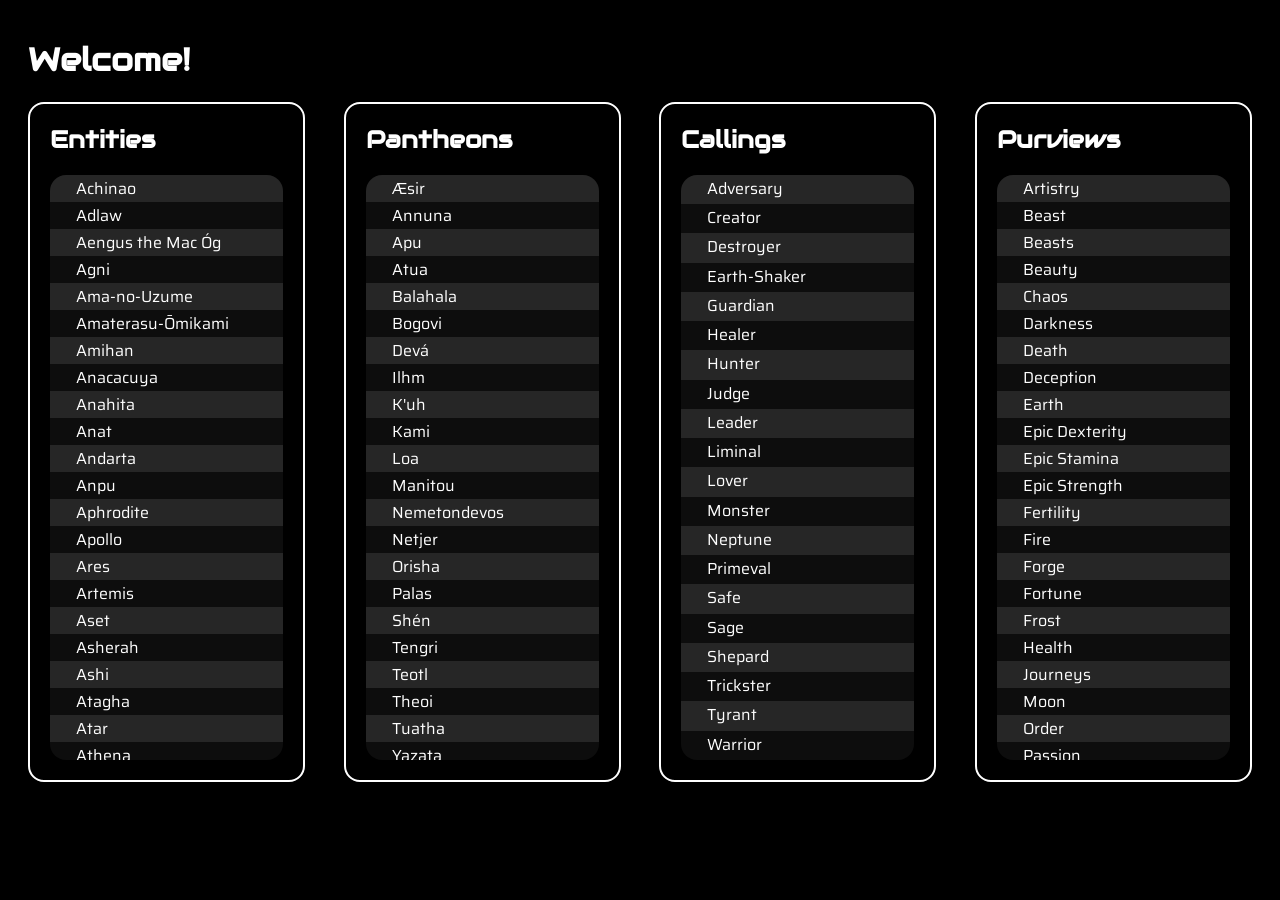
==== commit 4ff59e14: "Update" ====
--- a/index.html
+++ b/index.html
@@ -15,10 +15,22 @@
         <h1>Welcome!</h1>
     </div>
 
-    <div class="flex-container">
+    <div class="flex-container center-flex">
         <div class="list-container">
-            <h2>Entities by Name</h2>
-            <div id="name-list" class="grid-container">Loading...</div>
+            <h2>Entities</h2>
+            <div id="name-list" class="grid-container scrolling">Loading...</div>
+        </div>
+        <div class="list-container">
+            <h2>Pantheons</h2>
+            <div id="pantheon-list" class="grid-container scrolling">Loading...</div>
+        </div>
+        <div class="list-container">
+            <h2>Callings</h2>
+            <div id="callings-list" class="grid-container scrolling">Loading...</div>
+        </div>
+        <div class="list-container">
+            <h2>Purviews</h2>
+            <div id="purviews-list" class="grid-container scrolling">Loading...</div>
         </div>
         <!-- <ul>
             <li><a href="./pages/purviewpage.html">Purviews</a></li>
--- a/assets/css/styles.css
+++ b/assets/css/styles.css
@@ -54,6 +54,7 @@
   display: flex;
   flex-direction: column;
   padding: 0px 20px;
+  width: 250px;
 }
 
 .list-container h2 {
@@ -85,6 +86,9 @@
 .list-container a:hover {
   box-shadow: inset 0 0 0 100px rgba(0, 255, 255, 0.2);
   color: rgba(0, 255, 255, 1);
+}
+
+.list-container a:hover button {
   cursor: pointer;
 }
 
@@ -126,6 +130,7 @@
 
 .flex-container {
   display: flex;
+  gap: clamp(20px, 3vw, 100px);
 }
 
 .flex-column {
@@ -134,6 +139,10 @@
 
 .flex-row {
   flex-direction: row;
+}
+
+.center-flex {
+  justify-content: center;
 }
 
 .grid-container {
@@ -160,4 +169,10 @@
 
 .right-rounded {
   border-radius: 0px 16px 16px 0px;
+}
+
+.scrolling {
+  height: 65vh;
+  overflow: auto!important;
+  scrollbar-width: none;
 }
